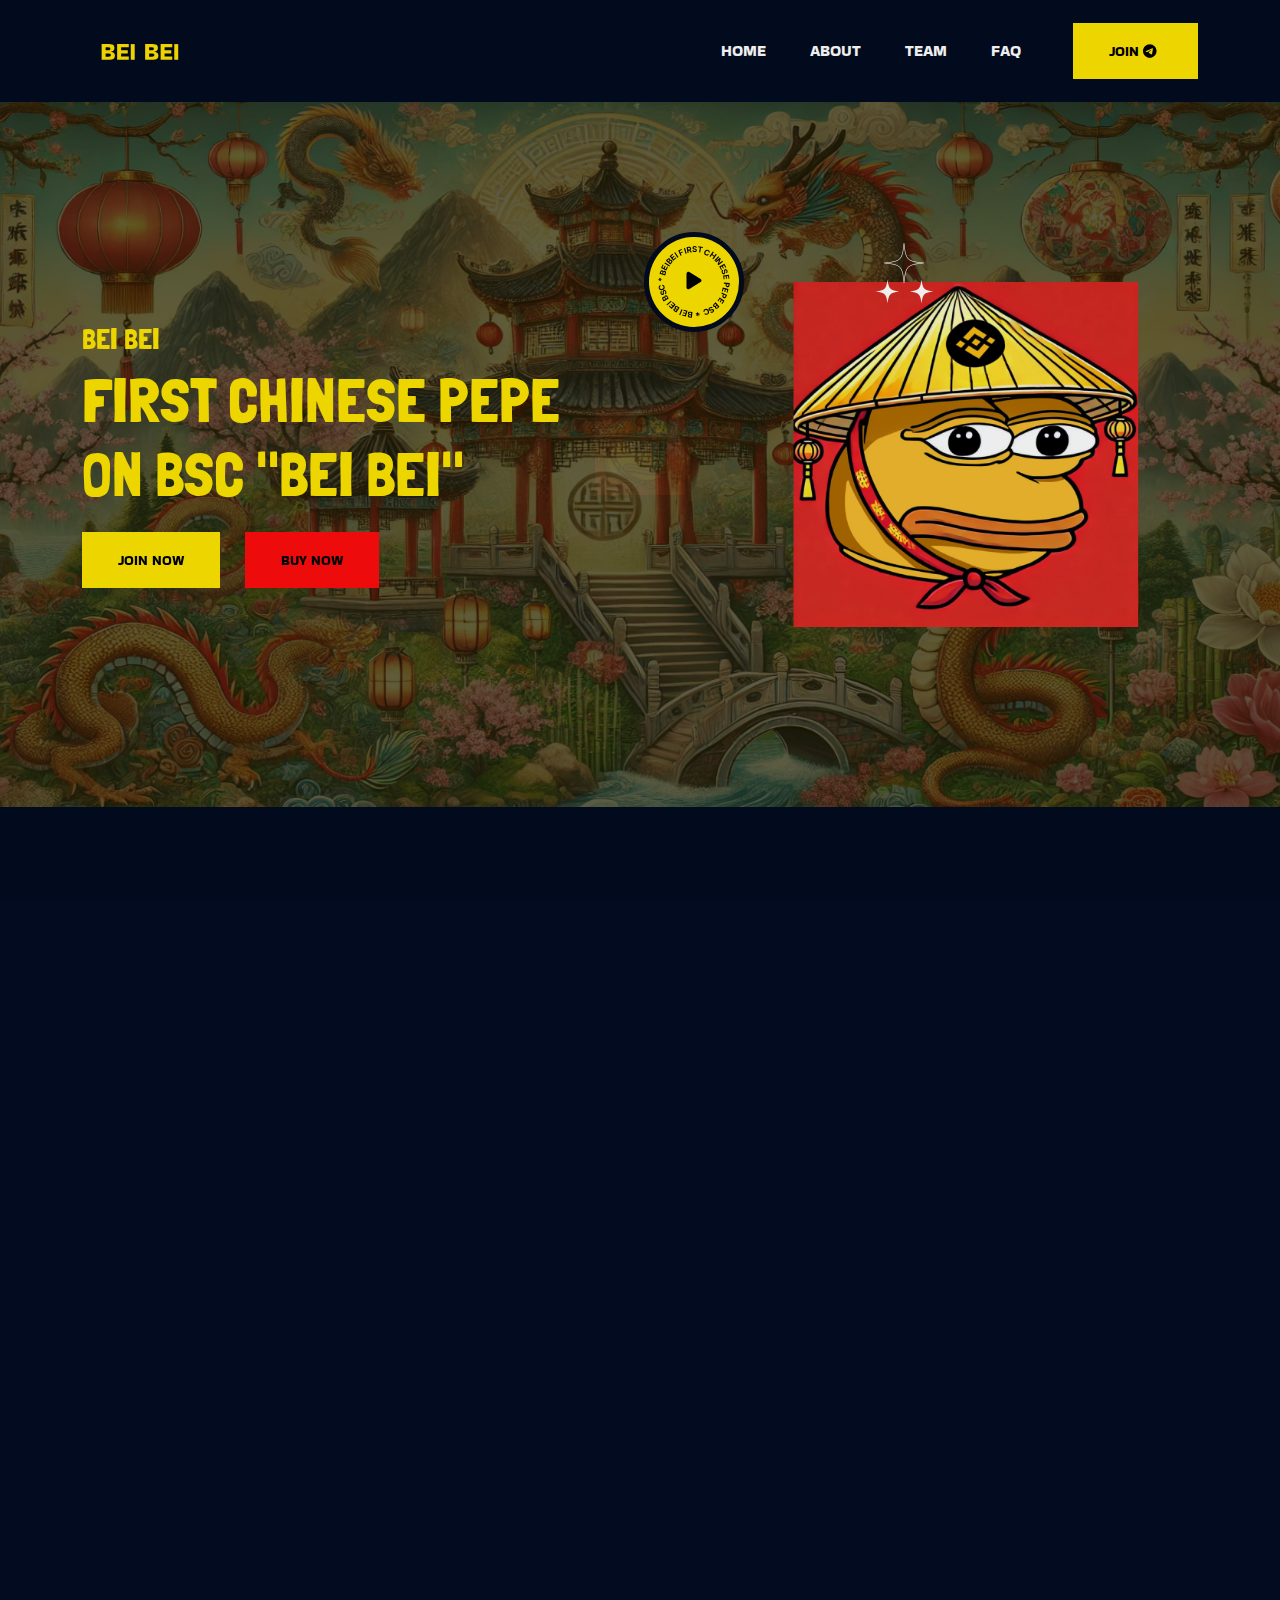
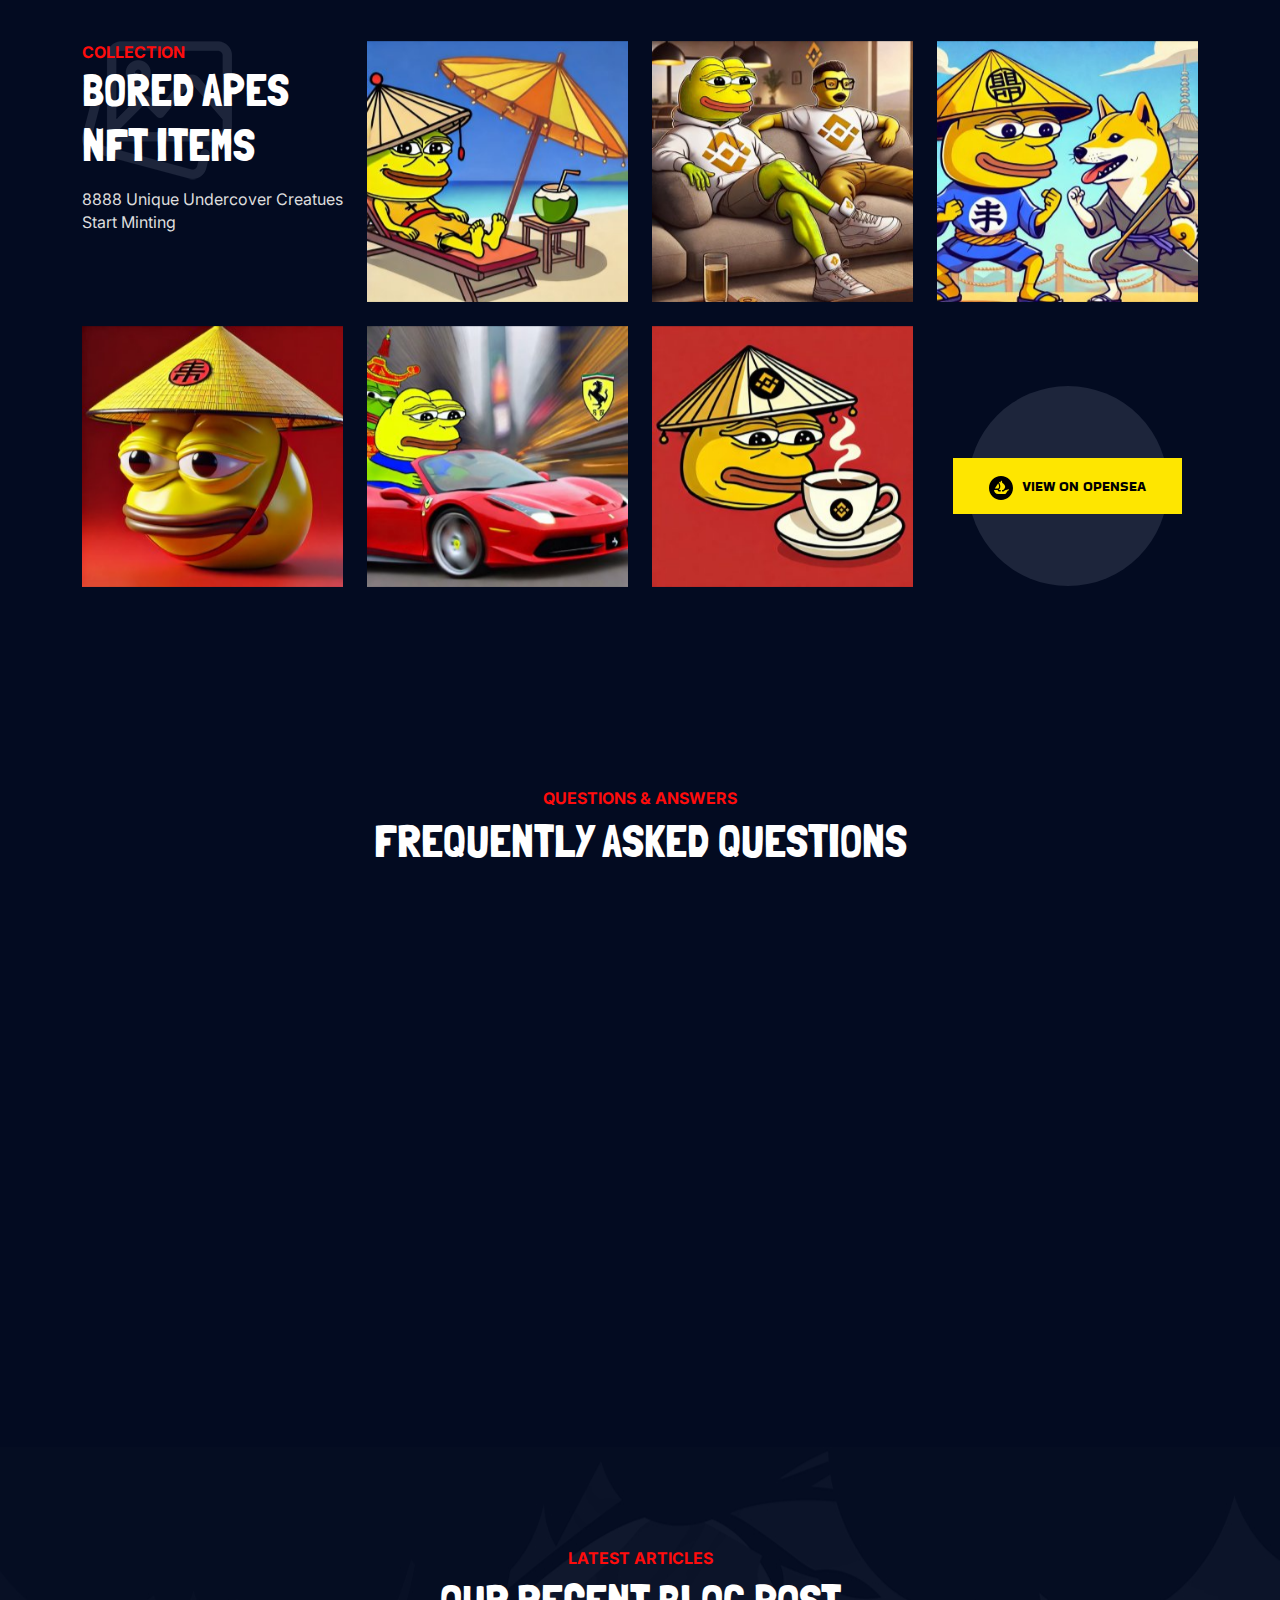
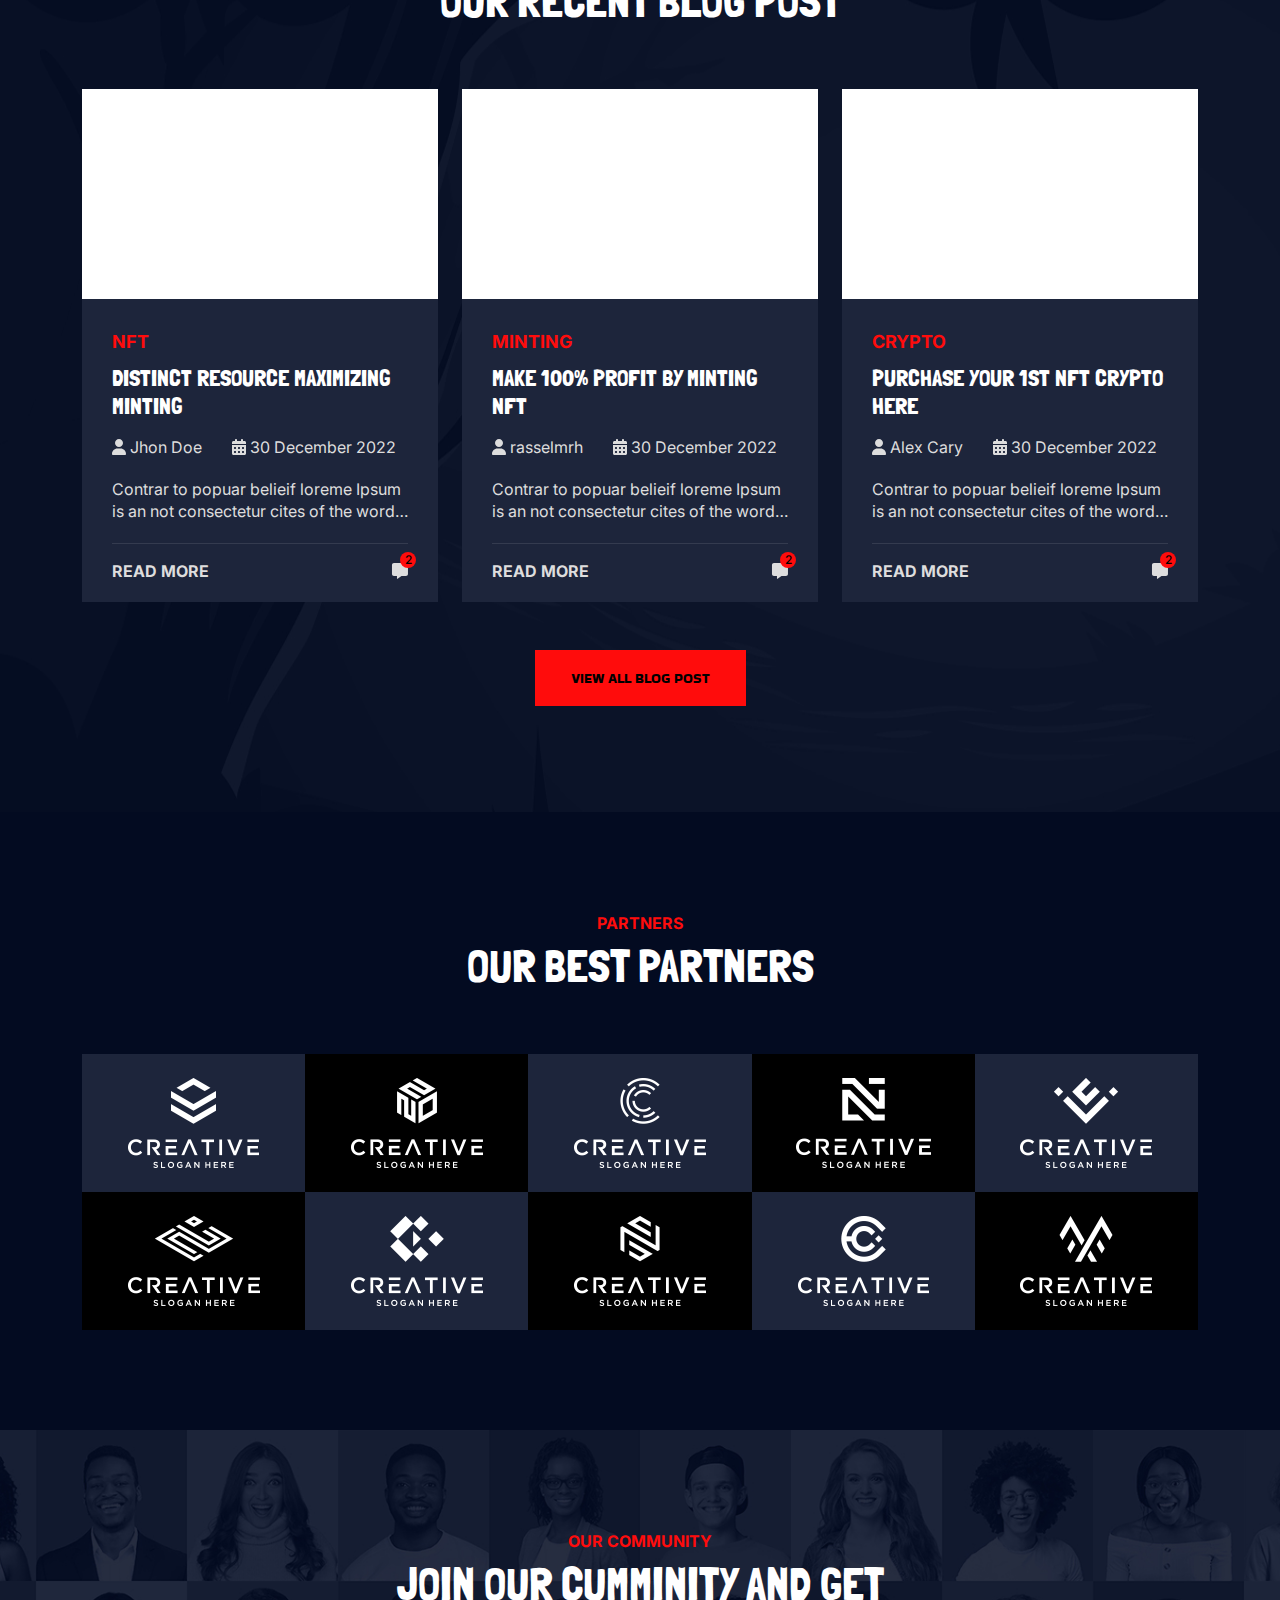
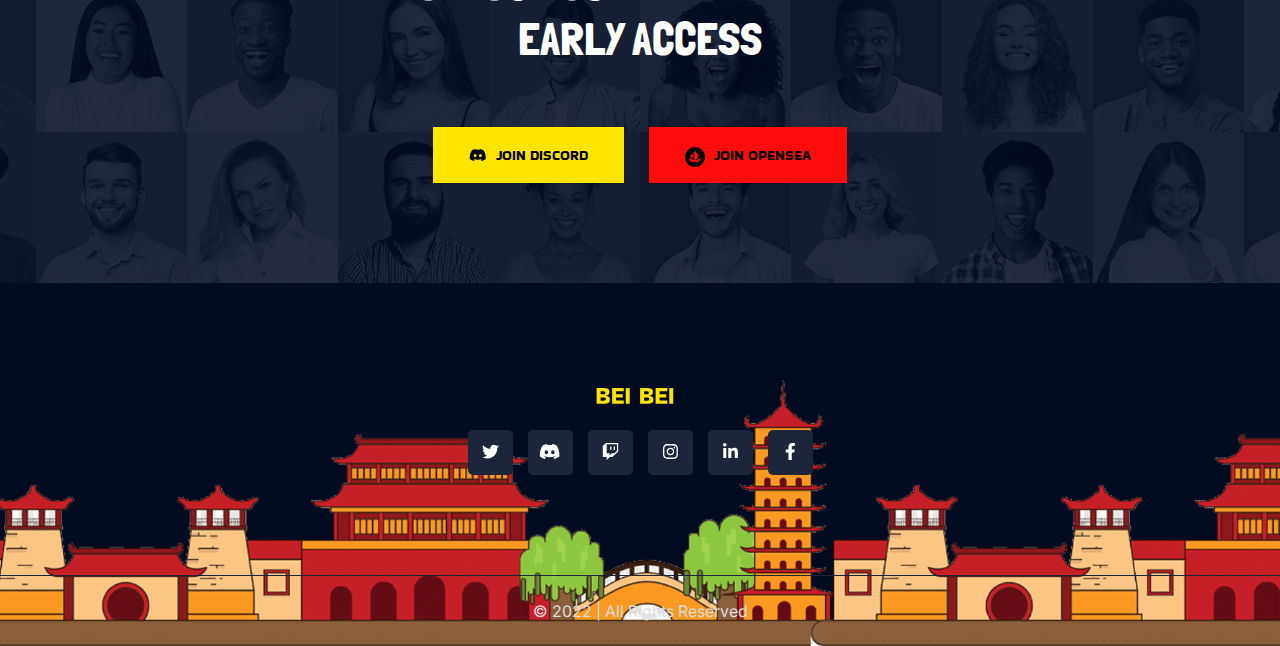
==== index copy.html @ 819189a7 "first commit" ====
<!DOCTYPE html>
<html lang="en">

<head>
    <meta charset="UTF-8">
    <meta http-equiv="X-UA-Compatible" content="IE=edge">
    <meta name="viewport" content="width=device-width, initial-scale=1.0">
    <title>First Chinese Pepe on Binance Smart Chain</title>

    <link rel="shortcut icon" href="assets/images/favicon.png" type="image/x-icon">

    <link rel="stylesheet" href="assets/css/bootstrap.min.css">
    <link rel="stylesheet" href="assets/css/aos.css">
    <link rel="stylesheet" href="assets/css/all.min.css">
    <link rel="stylesheet" href="assets/css/lightcase.css">
    <link rel="stylesheet" href="assets/css/swiper-bundle.min.css">

    <link rel="preconnect" href="https://fonts.googleapis.com">
    <link rel="preconnect" href="https://fonts.gstatic.com" crossorigin>
    <link href="https://fonts.googleapis.com/css2?family=Londrina+Solid:wght@100;300;400;900&display=swap" rel="stylesheet">

    <!-- main css for template -->
    <link rel="stylesheet" href="assets/css/style.css">
</head>

<body>

    <!-- ===============>> Preloader start here <<================= -->
    <div class="preloader">
        <img src="assets/images/logo/preloader.png" alt="Apes land">
    </div>
    <!-- ===============>> Preloader end here <<================= -->



    <!-- ========== Multipage Header Section Starts Here========== -->
    <header class="header-section">
        <div class="header-bottom">
            <div class="container">
                <div class="header-wrapper">
                    <div class="logo">
                        <a href="index.html">
                            <img src="assets/images/logo/logo.png" alt="logo">
                        </a>
                    </div>
                    <div class="menu-area">
                        <ul class="menu">
                            <li>
                                <a href="#home">Home</a>
                            </li>

                            <li>
                                <a href="#about">About</a>
                            </li>
                            <li>
                                <a href="#team">Team</a>
                            </li>
                            <li>
                                <a href="#faq">FAQ</a>
                            </li>
                            
                        </ul>
                        <div class="header-btn">
                            <a href="#" class="default-btn default-btn--secondary">
                                <span>Join <i class="fa-brands fa-telegram"></i></span>
                            </a>
                            
                        </div>

                        <!-- toggle icons -->
                        <div class="header-bar d-lg-none">
                            <span></span>
                            <span></span>
                            <span></span>
                        </div>
                    </div>
                </div>
            </div>
        </div>
    </header>
    <!-- ========== Multipage Header Section Ends Here========== -->

    <!-- ================> Banner section start here <================== -->
    <section id="home" class="banner" style="background-image: url(assets/images/banner/bg.png);">
        <div class="container">
            <div class="banner__wrapper">
                <div class="row g-5 align-items-center">
                    <div class="col-lg-6">
                        <div class="banner__content" data-aos="fade-right" data-aos-duration="2000">
                            <h3> <span class="color--secondary-color">BEI BEI </span></h3>
                            <h1><span class="color--secondary-color"> FIRST CHINESE PEPE ON BSC "BEI BEI"<br> </span></h1>
                           
                            <div class="btn-group">
                                <a href="#" class="default-btn default-btn--secondary">Join Now</a>
                                <a href="#" class="default-btn">Buy Now</a>
                            </div>
                        </div>
                    </div>
                    <div class="col-lg-6">
                        <div class="banner__thumb d-flex justify-content-center" data-aos="fade-left"
                            data-aos-duration="2000">
                            <img src="assets/images/banner/01.png" alt="banner Image">
                            <a class="banner__video" href="https://www.youtube.com/embed/BKkc2v8echI"
                                data-rel="lightcase">
                                <div class="banner__video-inner">
                                    <svg viewBox="0 0 100 100">
                                        <defs>
                                            <path id="circle" d="
                                            M 50, 50
                                            m -37, 0
                                            a 37,37 0 1,1 74,0
                                            a 37,37 0 1,1 -74,0" />
                                        </defs>
                                        <text>
                                            <textPath xlink:href="#circle">
                                                * BeiBei First Chinese Pepe BSC * Bei Bei BSc
                                            </textPath>
                                        </text>
                                    </svg>
                                    <span><i class="fa-solid fa-play"></i></span>
                                </div>
                            </a>
                            <div class="banner-shape">
                                <img src="assets/images/banner/icon/01.png" alt="shape">
                            </div>
                        </div>
                    </div>
                </div>
            </div>
        </div>
    </section>
    <!-- ================> Banner section end here <================== -->





    <!-- ================> Counter section start here <================== 
    <section class="counter counter--uplifted">
        <div class="container">
            <div class="counter__wrapper">
                <div class="row g-1">
                    <div class="col-lg-3 col-sm-6">
                        <div class="counter__item">
                            <div class="counter__item-content">
                                <h2><span class="purecounter" data-purecounter-start="0"
                                        data-purecounter-end="8888">8888</span> </h2>
                                <p>Total items</p>
                            </div>
                        </div>
                    </div>
                    <div class="col-lg-3 col-sm-6">
                        <div class="counter__item">
                            <div class="counter__item-content">
                                <h2><span class="purecounter" data-purecounter-start="0" data-purecounter-end="1460"
                                        data-purecounter-once="false">1460</span></h2>
                                <p>Total Owners</p>
                            </div>
                        </div>
                    </div>
                    <div class="col-lg-3 col-sm-6">
                        <div class="counter__item">
                            <div class="counter__item-content">
                                <h2>0.<span class="purecounter" data-purecounter-start="0.1" data-purecounter-end="84"
                                        data-purecounter-once="false">0.84</span></h2>
                                <p>floor price [Eth]</p>
                            </div>
                        </div>
                    </div>
                    <div class="col-lg-3 col-sm-6">
                        <div class="counter__item">
                            <div class="counter__item-content">
                                <h2><span class="purecounter" data-purecounter-start="0" data-purecounter-end="13"
                                        data-purecounter-once="false">13</span>k</h2>
                                <p>Volume Traded [Eth]</p>
                            </div>
                        </div>
                    </div>
                </div>
            </div>
        </div>
    </section>
     ================> Counter section end here <================== -->





    <!-- ================> About section start here <================== -->
    <section class="about padding-top padding-bottom" id="about">
        <div class="container">
            <div class="about__wrapper">
                <div class="row g-5">
                    <div class="col-lg-6">
                        <div class="about__thumb" data-aos="fade-up" data-aos-duration="1500">
                            <img src="assets/images/about/01.png" alt="About Image">
                        </div>
                    </div>
                    <div class="col-lg-6">
                        <div class="about__content" data-aos="fade-up" data-aos-duration="2000">
                            <p class="subtitle">The Story</p>
                            <h2>About us</h2>
                            <p>Contrary to popular belieif Lorem Ipsum is not simply random text It has roots in
                                in a piece of classical ratin literature from 45 BCS makinig it over 2000 years old
                                Richard McClintock, a lratin professor at Hampden-Sydney College in Virginia ain
                                looked up one of the more obscure Latin words, consectetur citeis of the word in
                                awesome item classical literature.</p>

                            <div class="mint-step">
                                
                                <div class="btn-group">
                                    <a href="#" class="default-btn default-btn--secondary">Mint Now</a>
                                    <a href="#" class="default-btn">Whitelist Now</a>
                                </div>
                            </div>

                        </div>
                    </div>
                </div>
            </div>
        </div>
    </section>
    <!-- ================> About section end here <================== -->





    <!-- ================>Roadmap section start here <================== 
    <section class="roadmap roadmap--style1 padding-top padding-bottom" id="roadmap"
        style="background-image: url(assets/images/roadmap/bg.jpg);">
        <div class="container">
            <div class="section-header text-center">
                <p class="subtitle">Roadmap</p>
                <h2>How it all started</h2>
            </div>
            <div class="roadmap__wrapper">
                <div class="row gy-4 gy-md-0 gx-5">
                    <div class="col-md-6 offset-md-6">
                        <div class=" roadmap__item ms-md-4 aos-init" data-aos="fade-left" data-aos-duration="800">
                            <div class="roadmap__item-inner">
                                <div class="roadmap__item-content">
                                    <div class="roadmap__item-header">
                                        <h4>Launched Initialized</h4>
                                        <p>10%</p>
                                    </div>
                                    <p>Contrar to popular belief Lorem Ipsum is not simpy random text info has roots
                                        info a piece of classical Latin literature
                                        from 4BCS making it over 2000 years old looked upone of the more obscure latin
                                        word consectetur cites of the word in</p>
                                </div>
                            </div>
                            <span class="svg-shape"><svg xmlns="http://www.w3.org/2000/svg"
                                    xmlns:xlink="http://www.w3.org/1999/xlink" width="210px" height="10px">
                                    <path fill-rule="evenodd" fill-opacity="0.102" d=" M5.000,-0.001 L30.000,-0.001 L25.000,9.999 L-0.000,9.999 L5.000,-0.001
                                        Z" />
                                    <path fill-rule="evenodd" fill-opacity="0.302" d=" M35.000,-0.001 L60.000,-0.001 L55.000,9.999 L30.000,9.999 L35.000,-0.001
                                        Z" />
                                    <path fill-rule="evenodd" fill-opacity="0.502" d=" M65.000,-0.001 L90.000,-0.001 L85.000,9.999 L60.000,9.999 L65.000,-0.001
                                        Z" />
                                    <path fill-rule="evenodd" fill-opacity="0.702" d=" M95.000,-0.001 L120.000,-0.001 L115.000,9.999 L90.000,9.999 L95.000,-0.001
                                        Z" />
                                    <path fill-rule="evenodd" fill-opacity="0.8" d=" M125.000,-0.001 L150.000,-0.001 L145.000,9.999 L120.000,9.999
                                        L125.000,-0.001 Z" />
                                    <path fill-rule="evenodd" fill-opacity="0.902" d=" M155.000,-0.001 L180.000,-0.001 L175.000,9.999 L150.000,9.999
                                        L155.000,-0.001 Z" />
                                    <path fill-rule="evenodd" d=" M185.000,-0.001 L210.000,-0.001 L210.000,9.999 L180.000,9.999
                                        L185.000,-0.001 Z" />
                                </svg></span>
                        </div>
                    </div>
                    <div class="col-md-6">
                        <div class=" roadmap__item ms-auto me-md-4 aos-init" data-aos="fade-right"
                            data-aos-duration="800">
                            <div class="roadmap__item-inner">
                                <div class="roadmap__item-content">
                                    <div class="roadmap__item-header">
                                        <h4>Physical Merch</h4>
                                        <p>20%</p>
                                    </div>
                                    <p>Contrar to popular belief Lorem Ipsum is not simpy random text info has roots
                                        info a piece of classical Latin literature
                                        from 4BCS making it over 2000 years old looked upone of the more obscure latin
                                        word consectetur cites of the word in</p>
                                </div>
                            </div>
                            <span class="svg-shape"><svg xmlns="http://www.w3.org/2000/svg"
                                    xmlns:xlink="http://www.w3.org/1999/xlink" width="210px" height="10px">
                                    <path fill-rule="evenodd" fill-opacity="0.102" d=" M5.000,-0.001 L30.000,-0.001 L25.000,9.999 L-0.000,9.999 L5.000,-0.001
                                                                Z" />
                                    <path fill-rule="evenodd" fill-opacity="0.302" d=" M35.000,-0.001 L60.000,-0.001 L55.000,9.999 L30.000,9.999 L35.000,-0.001
                                                                Z" />
                                    <path fill-rule="evenodd" fill-opacity="0.502" d=" M65.000,-0.001 L90.000,-0.001 L85.000,9.999 L60.000,9.999 L65.000,-0.001
                                                                Z" />
                                    <path fill-rule="evenodd" fill-opacity="0.702" d=" M95.000,-0.001 L120.000,-0.001 L115.000,9.999 L90.000,9.999 L95.000,-0.001
                                                                Z" />
                                    <path fill-rule="evenodd" fill-opacity="0.8" d=" M125.000,-0.001 L150.000,-0.001 L145.000,9.999 L120.000,9.999
                                                                L125.000,-0.001 Z" />
                                    <path fill-rule="evenodd" fill-opacity="0.902" d=" M155.000,-0.001 L180.000,-0.001 L175.000,9.999 L150.000,9.999
                                                                L155.000,-0.001 Z" />
                                    <path fill-rule="evenodd" d=" M185.000,-0.001 L210.000,-0.001 L210.000,9.999 L180.000,9.999
                                                                L185.000,-0.001 Z" />
                                </svg></span>
                        </div>
                    </div>
                    <div class="col-md-6 offset-md-6">
                        <div class="roadmap__item ms-md-4  aos-init" data-aos="fade-left" data-aos-duration="800">
                            <div class="roadmap__item-inner">
                                <div class="roadmap__item-content">
                                    <div class="roadmap__item-header">
                                        <h4>The Apes Land</h4>
                                        <p>50%</p>
                                    </div>
                                    <p>Contrar to popular belief Lorem Ipsum is not simpy random text info has roots
                                        info a piece of classical Latin literature
                                        from 4BCS making it over 2000 years old looked upone of the more obscure latin
                                        word consectetur cites of the word in</p>
                                </div>
                            </div>
                            <span class="svg-shape"><svg xmlns="http://www.w3.org/2000/svg"
                                    xmlns:xlink="http://www.w3.org/1999/xlink" width="210px" height="10px">
                                    <path fill-rule="evenodd" fill-opacity="0.102" d=" M5.000,-0.001 L30.000,-0.001 L25.000,9.999 L-0.000,9.999 L5.000,-0.001
                                                                Z" />
                                    <path fill-rule="evenodd" fill-opacity="0.302" d=" M35.000,-0.001 L60.000,-0.001 L55.000,9.999 L30.000,9.999 L35.000,-0.001
                                                                Z" />
                                    <path fill-rule="evenodd" fill-opacity="0.502" d=" M65.000,-0.001 L90.000,-0.001 L85.000,9.999 L60.000,9.999 L65.000,-0.001
                                                                Z" />
                                    <path fill-rule="evenodd" fill-opacity="0.702" d=" M95.000,-0.001 L120.000,-0.001 L115.000,9.999 L90.000,9.999 L95.000,-0.001
                                                                Z" />
                                    <path fill-rule="evenodd" fill-opacity="0.8" d=" M125.000,-0.001 L150.000,-0.001 L145.000,9.999 L120.000,9.999
                                                                L125.000,-0.001 Z" />
                                    <path fill-rule="evenodd" fill-opacity="0.902" d=" M155.000,-0.001 L180.000,-0.001 L175.000,9.999 L150.000,9.999
                                                                L155.000,-0.001 Z" />
                                    <path fill-rule="evenodd" d=" M185.000,-0.001 L210.000,-0.001 L210.000,9.999 L180.000,9.999
                                                                L185.000,-0.001 Z" />
                                </svg></span>
                        </div>
                    </div>
                    <div class="col-md-6">
                        <div class="roadmap__item ms-auto me-md-4  aos-init" data-aos="fade-right"
                            data-aos-duration="800">
                            <div class="roadmap__item-inner">
                                <div class="roadmap__item-content">
                                    <div class="roadmap__item-header">
                                        <h4>Bored Apes Game</h4>
                                        <p>70%</p>
                                    </div>
                                    <p>Contrar to popular belief Lorem Ipsum is not simpy random text info has roots
                                        info a piece of classical Latin literature
                                        from 4BCS making it over 2000 years old looked upone of the more obscure latin
                                        word consectetur cites of the word in</p>
                                </div>
                            </div>
                            <span class="svg-shape"><svg xmlns="http://www.w3.org/2000/svg"
                                    xmlns:xlink="http://www.w3.org/1999/xlink" width="210px" height="10px">
                                    <path fill-rule="evenodd" fill-opacity="0.102" d=" M5.000,-0.001 L30.000,-0.001 L25.000,9.999 L-0.000,9.999 L5.000,-0.001
                                                                Z" />
                                    <path fill-rule="evenodd" fill-opacity="0.302" d=" M35.000,-0.001 L60.000,-0.001 L55.000,9.999 L30.000,9.999 L35.000,-0.001
                                                                Z" />
                                    <path fill-rule="evenodd" fill-opacity="0.502" d=" M65.000,-0.001 L90.000,-0.001 L85.000,9.999 L60.000,9.999 L65.000,-0.001
                                                                Z" />
                                    <path fill-rule="evenodd" fill-opacity="0.702" d=" M95.000,-0.001 L120.000,-0.001 L115.000,9.999 L90.000,9.999 L95.000,-0.001
                                                                Z" />
                                    <path fill-rule="evenodd" fill-opacity="0.8" d=" M125.000,-0.001 L150.000,-0.001 L145.000,9.999 L120.000,9.999
                                                                L125.000,-0.001 Z" />
                                    <path fill-rule="evenodd" fill-opacity="0.902" d=" M155.000,-0.001 L180.000,-0.001 L175.000,9.999 L150.000,9.999
                                                                L155.000,-0.001 Z" />
                                    <path fill-rule="evenodd" d=" M185.000,-0.001 L210.000,-0.001 L210.000,9.999 L180.000,9.999
                                                                L185.000,-0.001 Z" />
                                </svg></span>
                        </div>
                    </div>
                    <div class="col-md-6 offset-md-6">
                        <div class="roadmap__item ms-md-4  aos-init" data-aos="fade-left" data-aos-duration="800">
                            <div class="roadmap__item-inner">
                                <div class="roadmap__item-content">
                                    <div class="roadmap__item-header">
                                        <h4>Launched Metaverse</h4>
                                        <p>80%</p>
                                    </div>
                                    <p>Contrar to popular belief Lorem Ipsum is not simpy random text info has roots
                                        info a piece of classical Latin literature
                                        from 4BCS making it over 2000 years old looked upone of the more obscure latin
                                        word consectetur cites of the word in</p>
                                </div>
                            </div>
                            <span class="svg-shape"><svg xmlns="http://www.w3.org/2000/svg"
                                    xmlns:xlink="http://www.w3.org/1999/xlink" width="210px" height="10px">
                                    <path fill-rule="evenodd" fill-opacity="0.102" d=" M5.000,-0.001 L30.000,-0.001 L25.000,9.999 L-0.000,9.999 L5.000,-0.001
                                                                Z" />
                                    <path fill-rule="evenodd" fill-opacity="0.302" d=" M35.000,-0.001 L60.000,-0.001 L55.000,9.999 L30.000,9.999 L35.000,-0.001
                                                                Z" />
                                    <path fill-rule="evenodd" fill-opacity="0.502" d=" M65.000,-0.001 L90.000,-0.001 L85.000,9.999 L60.000,9.999 L65.000,-0.001
                                                                Z" />
                                    <path fill-rule="evenodd" fill-opacity="0.702" d=" M95.000,-0.001 L120.000,-0.001 L115.000,9.999 L90.000,9.999 L95.000,-0.001
                                                                Z" />
                                    <path fill-rule="evenodd" fill-opacity="0.8" d=" M125.000,-0.001 L150.000,-0.001 L145.000,9.999 L120.000,9.999
                                                                L125.000,-0.001 Z" />
                                    <path fill-rule="evenodd" fill-opacity="0.902" d=" M155.000,-0.001 L180.000,-0.001 L175.000,9.999 L150.000,9.999
                                                                L155.000,-0.001 Z" />
                                    <path fill-rule="evenodd" d=" M185.000,-0.001 L210.000,-0.001 L210.000,9.999 L180.000,9.999
                                                                L185.000,-0.001 Z" />
                                </svg></span>
                        </div>
                    </div>
                    <div class="col-md-6">
                        <div class="roadmap__item ms-auto me-md-4  aos-init" data-aos="fade-right"
                            data-aos-duration="800">
                            <div class="roadmap__item-inner">
                                <div class="roadmap__item-content">
                                    <div class="roadmap__item-header">
                                        <h4>Upcoming Dapps</h4>
                                        <p>100%</p>
                                    </div>
                                    <p>Contrar to popular belief Lorem Ipsum is not simpy random text info has roots
                                        info a piece of classical Latin literature
                                        from 4BCS making it over 2000 years old looked upone of the more obscure latin
                                        word consectetur cites of the word in</p>
                                </div>
                            </div>
                            <span class="svg-shape"><svg xmlns="http://www.w3.org/2000/svg"
                                    xmlns:xlink="http://www.w3.org/1999/xlink" width="210px" height="10px">
                                    <path fill-rule="evenodd" fill-opacity="0.102" d=" M5.000,-0.001 L30.000,-0.001 L25.000,9.999 L-0.000,9.999 L5.000,-0.001
                                                                Z" />
                                    <path fill-rule="evenodd" fill-opacity="0.302" d=" M35.000,-0.001 L60.000,-0.001 L55.000,9.999 L30.000,9.999 L35.000,-0.001
                                                                Z" />
                                    <path fill-rule="evenodd" fill-opacity="0.502" d=" M65.000,-0.001 L90.000,-0.001 L85.000,9.999 L60.000,9.999 L65.000,-0.001
                                                                Z" />
                                    <path fill-rule="evenodd" fill-opacity="0.702" d=" M95.000,-0.001 L120.000,-0.001 L115.000,9.999 L90.000,9.999 L95.000,-0.001
                                                                Z" />
                                    <path fill-rule="evenodd" fill-opacity="0.8" d=" M125.000,-0.001 L150.000,-0.001 L145.000,9.999 L120.000,9.999
                                                                L125.000,-0.001 Z" />
                                    <path fill-rule="evenodd" fill-opacity="0.902" d=" M155.000,-0.001 L180.000,-0.001 L175.000,9.999 L150.000,9.999
                                                                L155.000,-0.001 Z" />
                                    <path fill-rule="evenodd" d=" M185.000,-0.001 L210.000,-0.001 L210.000,9.999 L180.000,9.999
                                                                L185.000,-0.001 Z" />
                                </svg></span>
                        </div>
                    </div>
                </div>
            </div>
        </div>
    </section>
     ================>Roadmap section end here <================== -->





    <!-- ================>collection section start here <================== -->
    <section class="collection padding-top padding-bottom">
        <div class="container">
            <div class="collection__wrapper">
                <div class="row g-4">
                    <div class="col-lg-3">
                        <div class="collection__header">
                            <div class="collection__header-content">
                                <p class="subtitle">Collection</p>
                                <h2>Bored apes NFT items</h2>
                                <p>8888 Unique Undercover Creatues Start Minting</p>
                            </div>
                        </div>
                    </div>
                    <div class="col-lg-9">
                        <div class="swiper collection__slider1">
                            <div class="swiper-wrapper">
                                <div class="swiper-slide">
                                    <div class="collection__item">
                                        <div class="collection__item-thumb"><img src="assets/images/collection/01.jpg"
                                                alt="NFT Image"></div>
                                    </div>
                                </div>
                                <div class="swiper-slide">
                                    <div class="collection__item">
                                        <div class="collection__item-thumb"><img src="assets/images/collection/02.jpg"
                                                alt="NFT Image"></div>
                                    </div>
                                </div>
                                <div class="swiper-slide">
                                    <div class="collection__item">
                                        <div class="collection__item-thumb"><img src="assets/images/collection/03.jpg"
                                                alt="NFT Image"></div>
                                    </div>
                                </div>
                            </div>
                        </div>
                    </div>
                    <div class="col-lg-9">
                        <div class="swiper collection__slider2">
                            <div class="swiper-wrapper">
                                <div class="swiper-slide">
                                    <div class="collection__item">
                                        <div class="collection__item-thumb"><img src="assets/images/collection/04.jpg"
                                                alt="NFT Image">
                                        </div>
                                    </div>
                                </div>
                                <div class="swiper-slide">
                                    <div class="collection__item">
                                        <div class="collection__item-thumb"><img src="assets/images/collection/05.jpg"
                                                alt="NFT Image">
                                        </div>
                                    </div>
                                </div>
                                <div class="swiper-slide">
                                    <div class="collection__item">
                                        <div class="collection__item-thumb"><img src="assets/images/collection/06.jpg"
                                                alt="NFT Image">
                                        </div>
                                    </div>
                                </div>
                            </div>
                        </div>
                    </div>
                    <div class="col-lg-3">
                        <div class="collection__btn">
                            <a href="#" class="default-btn default-btn--secondary"> <span><img
                                        src="assets/images/opensea.svg" alt="opensea icon" width="24" height="24"> View
                                    On Opensea</span> </a>
                        </div>
                    </div>
                </div>
            </div>
        </div>
    </section>
    <!-- ================>collection section end here <================== -->





    <!-- ================>Team section start here <================== 
    <section class="team padding-top padding-bottom" style="background-image: url(assets/images/team/bg.jpg);"
        id="team">
        <div class="container">
            <div class="section-header text-center">
                <p class="subtitle">Team Member</p>
                <h2>Meet the Crew</h2>
            </div>
            <div class="team__wrapper">
                <div class="row g-4">
                    <div class="col-lg-6">
                        <div class="team__item">
                            <div class="team__item-inner">
                                <div class="team__item-thumb">
                                    <img src="assets/images/team/01.jpg" alt="Team Image">
                                </div>
                                <div class="team__item-content">
                                    <div class="team__item-author">
                                        <h4><a href="team-single.html">Harry Abraham</a> </h4>
                                        <p>Founder</p>
                                    </div>
                                    <p>Contrar info popular belief is not simp
                                        has roots info piece arei classica from
                                        looked upone info the more obsc latin
                                        cites of the word in</p>
                                    <ul class="social">
                                        <li><a href="#" class="social__link"><i class="fa-brands fa-twitter"></i></a>
                                        </li>
                                        <li><a href="#" class="social__link"><i class="fa-brands fa-facebook-f"></i></a>
                                        </li>
                                        <li><a href="#" class="social__link"><i
                                                    class="fa-brands fa-linkedin-in"></i></a>
                                        </li>
                                        <li><a href="#" class="social__link"><i class="fa-brands fa-instagram"></i></a>
                                        </li>
                                    </ul>
                                </div>
                            </div>
                            <span class="svg-shape"><svg xmlns="http://www.w3.org/2000/svg"
                                    xmlns:xlink="http://www.w3.org/1999/xlink" width="210px" height="10px">
                                    <path fill-rule="evenodd" fill-opacity="0.102" d=" M5.000,-0.001 L30.000,-0.001 L25.000,9.999 L-0.000,9.999 L5.000,-0.001
                                                                    Z" />
                                    <path fill-rule="evenodd" fill-opacity="0.302" d=" M35.000,-0.001 L60.000,-0.001 L55.000,9.999 L30.000,9.999 L35.000,-0.001
                                                                    Z" />
                                    <path fill-rule="evenodd" fill-opacity="0.502" d=" M65.000,-0.001 L90.000,-0.001 L85.000,9.999 L60.000,9.999 L65.000,-0.001
                                                                    Z" />
                                    <path fill-rule="evenodd" fill-opacity="0.702" d=" M95.000,-0.001 L120.000,-0.001 L115.000,9.999 L90.000,9.999 L95.000,-0.001
                                                                    Z" />
                                    <path fill-rule="evenodd" fill-opacity="0.8" d=" M125.000,-0.001 L150.000,-0.001 L145.000,9.999 L120.000,9.999
                                                                    L125.000,-0.001 Z" />
                                    <path fill-rule="evenodd" fill-opacity="0.902" d=" M155.000,-0.001 L180.000,-0.001 L175.000,9.999 L150.000,9.999
                                                                    L155.000,-0.001 Z" />
                                    <path fill-rule="evenodd" d=" M185.000,-0.001 L210.000,-0.001 L210.000,9.999 L180.000,9.999
                                                                    L185.000,-0.001 Z" />
                                </svg></span>
                        </div>
                    </div>
                    <div class="col-lg-6">
                        <div class="team__item">
                            <div class="team__item-inner">
                                <div class="team__item-thumb">
                                    <img src="assets/images/team/02.jpg" alt="Team Image">
                                </div>
                                <div class="team__item-content">
                                    <div class="team__item-author">
                                        <h4><a href="team-single.html">Anne Haiwk</a> </h4>
                                        <p>Co Founder</p>
                                    </div>
                                    <p>Contrar info popular belief is not simp
                                        has roots info piece arei classica from
                                        looked upone info the more obsc latin
                                        cites of the word in</p>
                                    <ul class="social">
                                        <li><a href="#" class="social__link"><i class="fa-brands fa-twitter"></i></a>
                                        </li>
                                        <li><a href="#" class="social__link"><i class="fa-brands fa-facebook-f"></i></a>
                                        </li>
                                        <li><a href="#" class="social__link"><i
                                                    class="fa-brands fa-linkedin-in"></i></a>
                                        </li>
                                        <li><a href="#" class="social__link"><i class="fa-brands fa-instagram"></i></a>
                                        </li>
                                    </ul>
                                </div>
                            </div>
                            <span class="svg-shape"><svg xmlns="http://www.w3.org/2000/svg"
                                    xmlns:xlink="http://www.w3.org/1999/xlink" width="210px" height="10px">
                                    <path fill-rule="evenodd" fill-opacity="0.102" d=" M5.000,-0.001 L30.000,-0.001 L25.000,9.999 L-0.000,9.999 L5.000,-0.001
                                                                    Z" />
                                    <path fill-rule="evenodd" fill-opacity="0.302" d=" M35.000,-0.001 L60.000,-0.001 L55.000,9.999 L30.000,9.999 L35.000,-0.001
                                                                    Z" />
                                    <path fill-rule="evenodd" fill-opacity="0.502" d=" M65.000,-0.001 L90.000,-0.001 L85.000,9.999 L60.000,9.999 L65.000,-0.001
                                                                    Z" />
                                    <path fill-rule="evenodd" fill-opacity="0.702" d=" M95.000,-0.001 L120.000,-0.001 L115.000,9.999 L90.000,9.999 L95.000,-0.001
                                                                    Z" />
                                    <path fill-rule="evenodd" fill-opacity="0.8" d=" M125.000,-0.001 L150.000,-0.001 L145.000,9.999 L120.000,9.999
                                                                    L125.000,-0.001 Z" />
                                    <path fill-rule="evenodd" fill-opacity="0.902" d=" M155.000,-0.001 L180.000,-0.001 L175.000,9.999 L150.000,9.999
                                                                    L155.000,-0.001 Z" />
                                    <path fill-rule="evenodd" d=" M185.000,-0.001 L210.000,-0.001 L210.000,9.999 L180.000,9.999
                                                                    L185.000,-0.001 Z" />
                                </svg></span>
                        </div>
                    </div>
                    <div class="col-lg-6">
                        <div class="team__item">
                            <div class="team__item-inner">
                                <div class="team__item-thumb">
                                    <img src="assets/images/team/03.jpg" alt="Team Image">
                                </div>
                                <div class="team__item-content">
                                    <div class="team__item-author">
                                        <h4><a href="team-single.html">Jebeca Rio</a> </h4>
                                        <p>Marketer</p>
                                    </div>
                                    <p>Contrar info popular belief is not simp
                                        has roots info piece arei classica from
                                        looked upone info the more obsc latin
                                        cites of the word in</p>
                                    <ul class="social">
                                        <li><a href="#" class="social__link"><i class="fa-brands fa-twitter"></i></a>
                                        </li>
                                        <li><a href="#" class="social__link"><i class="fa-brands fa-facebook-f"></i></a>
                                        </li>
                                        <li><a href="#" class="social__link"><i
                                                    class="fa-brands fa-linkedin-in"></i></a>
                                        </li>
                                        <li><a href="#" class="social__link"><i class="fa-brands fa-instagram"></i></a>
                                        </li>
                                    </ul>
                                </div>
                            </div>
                            <span class="svg-shape"><svg xmlns="http://www.w3.org/2000/svg"
                                    xmlns:xlink="http://www.w3.org/1999/xlink" width="210px" height="10px">
                                    <path fill-rule="evenodd" fill-opacity="0.102" d=" M5.000,-0.001 L30.000,-0.001 L25.000,9.999 L-0.000,9.999 L5.000,-0.001
                                                                    Z" />
                                    <path fill-rule="evenodd" fill-opacity="0.302" d=" M35.000,-0.001 L60.000,-0.001 L55.000,9.999 L30.000,9.999 L35.000,-0.001
                                                                    Z" />
                                    <path fill-rule="evenodd" fill-opacity="0.502" d=" M65.000,-0.001 L90.000,-0.001 L85.000,9.999 L60.000,9.999 L65.000,-0.001
                                                                    Z" />
                                    <path fill-rule="evenodd" fill-opacity="0.702" d=" M95.000,-0.001 L120.000,-0.001 L115.000,9.999 L90.000,9.999 L95.000,-0.001
                                                                    Z" />
                                    <path fill-rule="evenodd" fill-opacity="0.8" d=" M125.000,-0.001 L150.000,-0.001 L145.000,9.999 L120.000,9.999
                                                                    L125.000,-0.001 Z" />
                                    <path fill-rule="evenodd" fill-opacity="0.902" d=" M155.000,-0.001 L180.000,-0.001 L175.000,9.999 L150.000,9.999
                                                                    L155.000,-0.001 Z" />
                                    <path fill-rule="evenodd" d=" M185.000,-0.001 L210.000,-0.001 L210.000,9.999 L180.000,9.999
                                                                    L185.000,-0.001 Z" />
                                </svg></span>
                        </div>
                    </div>
                    <div class="col-lg-6">
                        <div class="team__item">
                            <div class="team__item-inner">
                                <div class="team__item-thumb">
                                    <img src="assets/images/team/04.jpg" alt="Team Image">
                                </div>
                                <div class="team__item-content">
                                    <div class="team__item-author">
                                        <h4><a href="team-single.html">Anderson Leo</a> </h4>
                                        <p>Advisor</p>
                                    </div>
                                    <p>Contrar info popular belief is not simp
                                        has roots info piece arei classica from
                                        looked upone info the more obsc latin
                                        cites of the word in</p>
                                    <ul class="social">
                                        <li><a href="#" class="social__link"><i class="fa-brands fa-twitter"></i></a>
                                        </li>
                                        <li><a href="#" class="social__link"><i class="fa-brands fa-facebook-f"></i></a>
                                        </li>
                                        <li><a href="#" class="social__link"><i
                                                    class="fa-brands fa-linkedin-in"></i></a>
                                        </li>
                                        <li><a href="#" class="social__link"><i class="fa-brands fa-instagram"></i></a>
                                        </li>
                                    </ul>
                                </div>
                            </div>
                            <span class="svg-shape"><svg xmlns="http://www.w3.org/2000/svg"
                                    xmlns:xlink="http://www.w3.org/1999/xlink" width="210px" height="10px">
                                    <path fill-rule="evenodd" fill-opacity="0.102" d=" M5.000,-0.001 L30.000,-0.001 L25.000,9.999 L-0.000,9.999 L5.000,-0.001
                                                                    Z" />
                                    <path fill-rule="evenodd" fill-opacity="0.302" d=" M35.000,-0.001 L60.000,-0.001 L55.000,9.999 L30.000,9.999 L35.000,-0.001
                                                                    Z" />
                                    <path fill-rule="evenodd" fill-opacity="0.502" d=" M65.000,-0.001 L90.000,-0.001 L85.000,9.999 L60.000,9.999 L65.000,-0.001
                                                                    Z" />
                                    <path fill-rule="evenodd" fill-opacity="0.702" d=" M95.000,-0.001 L120.000,-0.001 L115.000,9.999 L90.000,9.999 L95.000,-0.001
                                                                    Z" />
                                    <path fill-rule="evenodd" fill-opacity="0.8" d=" M125.000,-0.001 L150.000,-0.001 L145.000,9.999 L120.000,9.999
                                                                    L125.000,-0.001 Z" />
                                    <path fill-rule="evenodd" fill-opacity="0.902" d=" M155.000,-0.001 L180.000,-0.001 L175.000,9.999 L150.000,9.999
                                                                    L155.000,-0.001 Z" />
                                    <path fill-rule="evenodd" d=" M185.000,-0.001 L210.000,-0.001 L210.000,9.999 L180.000,9.999
                                                                    L185.000,-0.001 Z" />
                                </svg></span>
                        </div>
                    </div>
                </div>
            </div>
        </div>
    </section>
     ================>Team section end here <================== -->





    <!-- ================FAQ section start here <================== -->
    <section id="faq" class="faq padding-top padding-bottom">
        <div class="container">
            <div class="section-header text-center">
                <p class="subtitle">Questions & Answers</p>
                <h2>Frequently Asked Questions</h2>
            </div>
            <div class="faq__wrapper">
                <div class="row g-4">
                    <div class="col-lg-6">
                        <div class="accordion" id="faqAccordion1">
                            <div class="row g-4">
                                <div class="col-12">
                                    <div class="accordion__item" data-aos="fade-up" data-aos-duration="1000">
                                        <div class="accordion__header" id="faq1">
                                            <button class="accordion__button collapsed" type="button"
                                                data-bs-toggle="collapse" data-bs-target="#faqBody1"
                                                aria-expanded="false" aria-controls="faqBody1">
                                                What is NFTPort <span class="plus-icon"></span>
                                            </button>
                                        </div>
                                        <div id="faqBody1" class="accordion-collapse collapse" aria-labelledby="faq1"
                                            data-bs-parent="#faqAccordion1">
                                            <div class="accordion__body">
                                                We want provide our community with the best quality art from real artist
                                                for afordable price
                                                That is why we chose mint price of 0.22 ETH (+ gas fee). If you are
                                                planning to hold your Bulls
                                                you will bee rewarded with FEE Apes Land approximatey 6-8 weeks after
                                                the official launch
                                                02
                                                What will the mint price be?.
                                            </div>
                                        </div>
                                    </div>
                                </div>
                                <div class="col-12">
                                    <div class="accordion__item" data-aos="fade-up" data-aos-duration="1100">
                                        <div class="accordion__header" id="faq2">
                                            <button class="accordion__button" type="button" data-bs-toggle="collapse"
                                                data-bs-target="#faqBody2" aria-expanded="true"
                                                aria-controls="faqBody2">
                                                Whe we should choose NFTPort? <span class="plus-icon"></span>
                                            </button>
                                        </div>
                                        <div id="faqBody2" class="accordion-collapse collapse show"
                                            aria-labelledby="faq2" data-bs-parent="#faqAccordion1">
                                            <div class="accordion__body">
                                                We want provide our community with the best quality art from real artist
                                                for afordable price
                                                That is why we chose mint price of 0.22 ETH (+ gas fee). If you are
                                                planning to hold your Bulls
                                                you will bee rewarded with FEE Apes Land approximatey 6-8 weeks after
                                                the official launch
                                                02
                                                What will the mint price be?.
                                            </div>
                                        </div>
                                    </div>
                                </div>
                                <div class="col-12">
                                    <div class="accordion__item" data-aos="fade-up" data-aos-duration="1200">
                                        <div class="accordion__header" id="faq3">
                                            <button class="accordion__button collapsed" type="button"
                                                data-bs-toggle="collapse" data-bs-target="#faqBody3"
                                                aria-expanded="false" aria-controls="faqBody3">
                                                how secure is this token<span class="plus-icon"></span>
                                            </button>
                                        </div>
                                        <div id="faqBody3" class="accordion-collapse collapse" aria-labelledby="faq3"
                                            data-bs-parent="#faqAccordion1">
                                            <div class="accordion__body">
                                                We want provide our community with the best quality art from real artist
                                                for afordable price
                                                That is why we chose mint price of 0.22 ETH (+ gas fee). If you are
                                                planning to hold your Bulls
                                                you will bee rewarded with FEE Apes Land approximatey 6-8 weeks after
                                                the official launch
                                                03
                                                How does the raffle work?
                                            </div>
                                        </div>
                                    </div>
                                </div>
                            </div>
                        </div>
                    </div>
                    <div class="col-lg-6">
                        <div class="accordion" id="faqAccordion2">
                            <div class="row g-4">
                                <div class="col-12">
                                    <div class="accordion__item" data-aos="fade-up" data-aos-duration="1000">
                                        <div class="accordion__header" id="faq1-two">
                                            <button class="accordion__button collapsed" type="button"
                                                data-bs-toggle="collapse" data-bs-target="#faqBody1-two"
                                                aria-expanded="false" aria-controls="faqBody1-two">

                                                When is the official launch? <span class="plus-icon"></span>
                                            </button>
                                        </div>
                                        <div id="faqBody1-two" class="accordion-collapse collapse"
                                            aria-labelledby="faq1-two" data-bs-parent="#faqAccordion2">
                                            <div class="accordion__body">
                                                We want provide our community with the best quality art from real artist
                                                for afordable price
                                                That is why we chose mint price of 0.22 ETH (+ gas fee). If you are
                                                planning to hold your Bulls
                                                you will bee rewarded with FEE Apes Land approximatey 6-8 weeks after
                                                the official launch
                                                02
                                                What will the mint price be?.
                                            </div>
                                        </div>
                                    </div>
                                </div>
                                <div class="col-12">
                                    <div class="accordion__item" data-aos="fade-up" data-aos-duration="1100">
                                        <div class="accordion__header" id="faq2-two">
                                            <button class="accordion__button collapsed" type="button"
                                                data-bs-toggle="collapse" data-bs-target="#faqBody2-two"
                                                aria-expanded="true" aria-controls="faqBody2-two">

                                                What will the mint price be? <span class="plus-icon"></span>
                                            </button>
                                        </div>
                                        <div id="faqBody2-two" class="accordion-collapse collapse"
                                            aria-labelledby="faq2-two" data-bs-parent="#faqAccordion2">
                                            <div class="accordion__body">
                                                We want provide our community with the best quality art from real artist
                                                for afordable price
                                                That is why we chose mint price of 0.22 ETH (+ gas fee). If you are
                                                planning to hold your Bulls
                                                you will bee rewarded with FEE Apes Land approximatey 6-8 weeks after
                                                the official launch
                                                02
                                                What will the mint price be?.
                                            </div>
                                        </div>
                                    </div>
                                </div>
                                <div class="col-12">
                                    <div class="accordion__item" data-aos="fade-up" data-aos-duration="1200">
                                        <div class="accordion__header" id="faq3-two">
                                            <button class="accordion__button" type="button" data-bs-toggle="collapse"
                                                data-bs-target="#faqBody3-two" aria-expanded="false"
                                                aria-controls="faqBody3-two">

                                                How does the raffle work?<span class="plus-icon"></span>
                                            </button>
                                        </div>
                                        <div id="faqBody3-two" class="accordion-collapse collapse show"
                                            aria-labelledby="faq3-two" data-bs-parent="#faqAccordion2">
                                            <div class="accordion__body">
                                                We want provide our community with the best quality art from real artist
                                                for afordable price
                                                That is why we chose mint price of 0.22 ETH (+ gas fee). If you are
                                                planning to hold your Bulls
                                                you will bee rewarded with FEE Apes Land approximatey 6-8 weeks after
                                                the official launch
                                                03
                                                How does the raffle work?
                                            </div>
                                        </div>
                                    </div>
                                </div>
                            </div>
                        </div>
                    </div>
                </div>
            </div>
        </div>
    </section>
    <!-- ================FAQ section end here <================== -->



    <!-- ================Blog section start here <================== -->
    <section class="blog padding-top padding-bottom" style="background-image: url(assets/images/blog/bg.jpg);">
        <div class="container">
            <div class="section-header text-center">
                <p class="subtitle">Latest Articles</p>
                <h2>Our Recent Blog Post</h2>
            </div>
            <div class="blog__wrapper">
                <div class="row g-4">
                    <div class="col-lg-4 col-md-6">
                        <div class="blog__item">
                            <div class="blog__inner">
                                <div class="blog__thumb">
                                    <img src="assets/images/blog/01.jpg" alt="Blog Images">
                                </div>
                                <div class="blog__content">
                                    <div class="blog__content-top">
                                        <span class="blog__meta-tag">NFT</span>
                                        <h4><a href="blog-single.html">Distinct Resource Maximizing Minting</a></h4>
                                        <ul class="blog__meta d-flex flex-wrap align-items-center">
                                            <li class="blog__meta-author">
                                                <a href="#"><span><i class="fa-solid fa-user"></i></span> Jhon
                                                    Doe</a>
                                            </li>
                                            <li class="blog__meta-date">
                                                <a href="#"><span><i class="fa-solid fa-calendar-days"></i></span>
                                                    30
                                                    December 2022</a>
                                            </li>
                                        </ul>
                                    </div>
                                    <p>Contrar to popuar belieif loreme Ipsum is an not
                                        consectetur cites of the word in...</p>
                                    <div class="blog__content-bottom">
                                        <a href="blog-single.html" class="text-btn">Read More</a>
                                        <a href="#" class="blog__meta-comment">
                                            <i class="fa-solid fa-message"></i>
                                            <span
                                                class="position-absolute top-0 start-100 translate-middle rounded-circle">
                                                2
                                            </span>

                                        </a>
                                    </div>
                                </div>
                            </div>
                        </div>
                    </div>
                    <div class="col-lg-4 col-md-6">
                        <div class="blog__item">
                            <div class="blog__inner">
                                <div class="blog__thumb">
                                    <img src="assets/images/blog/02.jpg" alt="Blog Images">
                                </div>
                                <div class="blog__content">
                                    <div class="blog__content-top">
                                        <span class="blog__meta-tag">MINTING</span>
                                        <h4><a href="blog-single.html">Make 100% profit by minting nft</a></h4>
                                        <ul class="blog__meta d-flex flex-wrap align-items-center">
                                            <li class="blog__meta-author">
                                                <a href="#"><span><i class="fa-solid fa-user"></i></span> rasselmrh
                                                </a>
                                            </li>
                                            <li class="blog__meta-date">
                                                <a href="#"><span><i class="fa-solid fa-calendar-days"></i></span>
                                                    30
                                                    December 2022</a>
                                            </li>
                                        </ul>
                                    </div>
                                    <p>Contrar to popuar belieif loreme Ipsum is an not
                                        consectetur cites of the word in...</p>
                                    <div class="blog__content-bottom">
                                        <a href="blog-single.html" class="text-btn">Read More</a>
                                        <a href="#" class="blog__meta-comment">
                                            <i class="fa-solid fa-message"></i>
                                            <span
                                                class="position-absolute top-0 start-100 translate-middle rounded-circle">
                                                2
                                            </span>

                                        </a>
                                    </div>
                                </div>
                            </div>
                        </div>
                    </div>
                    <div class="col-lg-4 col-md-6">
                        <div class="blog__item">
                            <div class="blog__inner">
                                <div class="blog__thumb">
                                    <img src="assets/images/blog/03.jpg" alt="Blog Images">
                                </div>
                                <div class="blog__content">
                                    <div class="blog__content-top">
                                        <span class="blog__meta-tag">Crypto</span>
                                        <h4><a href="blog-single.html">Purchase your 1st Nft Crypto here</a></h4>
                                        <ul class="blog__meta d-flex flex-wrap align-items-center">
                                            <li class="blog__meta-author">
                                                <a href="#"><span><i class="fa-solid fa-user"></i></span> Alex
                                                    Cary</a>
                                            </li>
                                            <li class="blog__meta-date">
                                                <a href="#"><span><i class="fa-solid fa-calendar-days"></i></span>
                                                    30
                                                    December 2022</a>
                                            </li>
                                        </ul>
                                    </div>
                                    <p>Contrar to popuar belieif loreme Ipsum is an not
                                        consectetur cites of the word in...</p>
                                    <div class="blog__content-bottom">
                                        <a href="blog-single.html" class="text-btn">Read More</a>
                                        <a href="#" class="blog__meta-comment">
                                            <i class="fa-solid fa-message"></i>
                                            <span
                                                class="position-absolute top-0 start-100 translate-middle rounded-circle">
                                                2
                                            </span>

                                        </a>
                                    </div>
                                </div>
                            </div>
                        </div>
                    </div>

                </div>
                <div class="mt-5 text-center">
                    <a href="blog.html" class="default-btn"><span>View all blog post</span></a>
                </div>
            </div>
        </div>
    </section>
    <!-- ================Blog section end here <================== -->





    <!-- ================Partner section start here <================== -->
    <section class="partner padding-top padding-bottom">
        <div class="container">
            <div class="section-header text-center">
                <p class="subtitle">Partners</p>
                <h2>Our Best Partners</h2>
            </div>
            <div class="partner__wrapper">
                <div class="row g-0 row-cols-2 row-cols-md-3 row-cols-xl-5 ">
                    <div class="col">
                        <div class="partner__item">
                            <img src="assets/images/partner/01.png" alt="Partner Image">
                        </div>
                    </div>
                    <div class="col">
                        <div class="partner__item">
                            <img src="assets/images/partner/02.png" alt="Partner Image">
                        </div>
                    </div>
                    <div class="col">
                        <div class="partner__item">
                            <img src="assets/images/partner/03.png" alt="Partner Image">
                        </div>
                    </div>
                    <div class="col">
                        <div class="partner__item">
                            <img src="assets/images/partner/04.png" alt="Partner Image">
                        </div>
                    </div>
                    <div class="col">
                        <div class="partner__item">
                            <img src="assets/images/partner/05.png" alt="Partner Image">
                        </div>
                    </div>
                    <div class="col">
                        <div class="partner__item">
                            <img src="assets/images/partner/06.png" alt="Partner Image">
                        </div>
                    </div>
                    <div class="col">
                        <div class="partner__item">
                            <img src="assets/images/partner/07.png" alt="Partner Image">
                        </div>
                    </div>
                    <div class="col">
                        <div class="partner__item">
                            <img src="assets/images/partner/08.png" alt="Partner Image">
                        </div>
                    </div>
                    <div class="col">
                        <div class="partner__item">
                            <img src="assets/images/partner/09.png" alt="Partner Image">
                        </div>
                    </div>
                    <div class="col">
                        <div class="partner__item">
                            <img src="assets/images/partner/10.png" alt="Partner Image">
                        </div>
                    </div>
                </div>
            </div>
        </div>
    </section>
    <!-- ================Partner section end here <================== -->






    <!-- ================>Community section start here <================== -->
    <section class="community padding-top padding-bottom" style="background-image:url(assets/images/community/bg.jpg)">
        <div class="container">
            <div class="comminity__wrapper">
                <div class="section-header text-center">
                    <p class="subtitle">Our Community</p>
                    <h2>Join Our Cumminity and get early access</h2>
                </div>
                <div class="btn-group justify-content-center">
                    <a href="#" class="default-btn default-btn--secondary"><span><i class="fab fa-discord"></i> Join
                            Discord</span></a>
                    <a href="#" class="default-btn"> <span><img src="assets/images/opensea.svg" alt="opensea icon"
                                width="20" height="20"> Join Opensea</span> </a>
                </div>
            </div>
        </div>
    </section>
    <!-- ================>Community section end here <================== -->








    <!-- ================> Footer section start here <================== -->
    <footer class="footer" style="background-image: url(assets/images/footer/bg.png);">
        <div class="footer__wrapper padding-top padding-bottom">
            <div class="container">
                <div class="footer__content text-center">
                    <a class="mb-4 d-inline-block" href="index.html"><img src="assets/images/logo/logo.png"
                            alt="Logo"></a>
                    <ul class="social justify-content-center">
                        <li class="social__item">
                            <a href="#" class="social__link"><i class="fab fa-twitter"></i></a>
                        </li>
                        <li class="social__item">
                            <a href="#" class="social__link"><i class="fab fa-discord"></i></a>
                        </li>
                        <li class="social__item">
                            <a href="#" class="social__link"><i class="fab fa-twitch"></i></a>
                        </li>
                        <li class="social__item">
                            <a href="#" class="social__link"><i class="fab fa-instagram"></i></a>
                        </li>
                        <li class="social__item">
                            <a href="#" class="social__link"><i class="fab fa-linkedin-in"></i></a>
                        </li>
                        <li class="social__item">
                            <a href="#" class="social__link"><i class="fab fa-facebook-f"></i></a>
                        </li>
                    </ul>
                </div>
            </div>
        </div>
        <div class="footer__copyright">
            <div class="container">
                <div class="text-center py-4">
                    <p class=" mb-0">© 2022 | All Rights Reserved </p>
                </div>
            </div>
        </div>
    </footer>
    <!-- ================> Footer section end here <================== -->


    <!-- vendor plugins -->
    <script src="assets/js/jquery-3.6.0.min.js"></script>
    <script src="assets/js/bootstrap.bundle.min.js"></script>
    <script src="assets/js/all.min.js"></script>
    <script src="assets/js/swiper-bundle.min.js"></script>
    <script src="assets/js/aos.js"></script>
    <script src="assets/js/countdown.min.js"></script>
    <script src="assets/js/lightcase.js"></script>
    <script src="assets/js/purecounter_vanilla.js"></script>
    <script src="assets/js/custom.js"></script>
</body>

</html>
---- assets/css/lightcase.css ----
/**
 * Lightcase - jQuery Plugin
 * The smart and flexible Lightbox Plugin.
 *
 * @author		Cornel Boppart <cornel@bopp-art.com>
 * @copyright	Author
 *
 * @version		2.5.0 (11/03/2018)
 */
/**
 * Lightcase settings
 *
 * Note: Override default settings for your project without touching this source code by simply
 * defining those variables within a SASS map called '$lightcase-custom'.
 *
 * // Example usage
 * $lightcase-custom: (
 *   'breakpoint': 768px
 * );
 */
@font-face {
  font-family: 'lightcase';
  src: url("../fonts/lightcase.eot?55356177");
  src: url("../fonts/lightcase.eot?55356177#iefix") format("embedded-opentype"), url("../fonts/lightcase.woff?55356177") format("woff"), url("../fonts/lightcase.ttf?55356177") format("truetype"), url("../fonts/lightcase.svg?55356177#lightcase") format("svg");
  font-weight: normal;
  font-style: normal;
}
/* line 12, ../scss/components/fonts/_font-lightcase.scss */
[class*='lightcase-icon-']:before {
  font-family: 'lightcase', sans-serif;
  font-style: normal;
  font-weight: normal;
  speak: none;
  display: inline-block;
  text-decoration: inherit;
  width: 1em;
  text-align: center;
  /* For safety - reset parent styles, that can break glyph codes*/
  font-variant: normal;
  text-transform: none;
  /* fix buttons height, for twitter bootstrap */
  line-height: 1em;
  /* Uncomment for 3D effect */
  /* text-shadow: 1px 1px 1px rgba(127, 127, 127, 0.3); */
}

/* Codes */
/* line 35, ../scss/components/fonts/_font-lightcase.scss */
.lightcase-icon-play:before {
  content: '\e800';
}

/* line 36, ../scss/components/fonts/_font-lightcase.scss */
.lightcase-icon-pause:before {
  content: '\e801';
}

/* line 37, ../scss/components/fonts/_font-lightcase.scss */
.lightcase-icon-close:before {
  content: '\e802';
}

/* line 38, ../scss/components/fonts/_font-lightcase.scss */
.lightcase-icon-prev:before {
  content: '\e803';
}

/* line 39, ../scss/components/fonts/_font-lightcase.scss */
.lightcase-icon-next:before {
  content: '\e804';
}

/* line 40, ../scss/components/fonts/_font-lightcase.scss */
.lightcase-icon-spin:before {
  content: '\e805';
}

/**
 * Mixin providing icon defaults to be used on top of font-lightcase.
 *
 * Example usage:
 * @include icon(#e9e9e9)
 */
/**
 * Mixin providing icon defaults including a hover status to be used
 * on top of font-lightcase.
 *
 * Example usage:
 * @include icon-hover(#e9e9e9, #fff)
 */
/**
 * Provides natural content overflow behavior and scrolling support
 * even so for touch devices.
 *
 * Example usage:
 * @include overflow()
 */
/**
 * Neutralizes/resets dimensions including width, height, position as well as margins,
 * paddings and styles. Used to enforce a neutral and unstyled look and behavoir!
 *
 * Example usage:
 * @include clear(true)
 *
 * @param boolean $important
 */
@-webkit-keyframes lightcase-spin {
  0% {
    -webkit-transform: rotate(0deg);
    -moz-transform: rotate(0deg);
    -o-transform: rotate(0deg);
    transform: rotate(0deg);
  }
  100% {
    -webkit-transform: rotate(359deg);
    -moz-transform: rotate(359deg);
    -o-transform: rotate(359deg);
    transform: rotate(359deg);
  }
}
@-moz-keyframes lightcase-spin {
  0% {
    -webkit-transform: rotate(0deg);
    -moz-transform: rotate(0deg);
    -o-transform: rotate(0deg);
    transform: rotate(0deg);
  }
  100% {
    -webkit-transform: rotate(359deg);
    -moz-transform: rotate(359deg);
    -o-transform: rotate(359deg);
    transform: rotate(359deg);
  }
}
@-o-keyframes lightcase-spin {
  0% {
    -webkit-transform: rotate(0deg);
    -moz-transform: rotate(0deg);
    -o-transform: rotate(0deg);
    transform: rotate(0deg);
  }
  100% {
    -webkit-transform: rotate(359deg);
    -moz-transform: rotate(359deg);
    -o-transform: rotate(359deg);
    transform: rotate(359deg);
  }
}
@-ms-keyframes lightcase-spin {
  0% {
    -webkit-transform: rotate(0deg);
    -moz-transform: rotate(0deg);
    -o-transform: rotate(0deg);
    transform: rotate(0deg);
  }
  100% {
    -webkit-transform: rotate(359deg);
    -moz-transform: rotate(359deg);
    -o-transform: rotate(359deg);
    transform: rotate(359deg);
  }
}
@keyframes lightcase-spin {
  0% {
    -webkit-transform: rotate(0deg);
    -moz-transform: rotate(0deg);
    -o-transform: rotate(0deg);
    transform: rotate(0deg);
  }
  100% {
    -webkit-transform: rotate(359deg);
    -moz-transform: rotate(359deg);
    -o-transform: rotate(359deg);
    transform: rotate(359deg);
  }
}
/* line 1, ../scss/components/modules/_case.scss */
#lightcase-case {
  display: none;
  position: fixed;
  z-index: 2002;
  top: 50%;
  left: 50%;
  font-family: arial, sans-serif;
  font-size: 13px;
  line-height: 1.5;
  text-align: left;
  text-shadow: 0 0 10px rgba(0, 0, 0, 0.5);
}
@media screen and (max-width: 640px) {
  /* line 16, ../scss/components/modules/_case.scss */
  html[data-lc-type=inline] #lightcase-case, html[data-lc-type=ajax] #lightcase-case {
    position: fixed !important;
    top: 0 !important;
    left: 0 !important;
    right: 0 !important;
    bottom: 0 !important;
    margin: 0 !important;
    padding: 55px 0 70px 0;
    width: 100% !important;
    height: 100% !important;
    overflow: auto !important;
  }
}

@media screen and (min-width: 641px) {
  /* line 4, ../scss/components/modules/_content.scss */
  html:not([data-lc-type=error]) #lightcase-content {
    position: relative;
    z-index: 1;
    text-shadow: none;
    background-color: #fff;
    -webkit-box-shadow: 0 0 30px rgba(0, 0, 0, 0.5);
    -moz-box-shadow: 0 0 30px rgba(0, 0, 0, 0.5);
    -o-box-shadow: 0 0 30px rgba(0, 0, 0, 0.5);
    box-shadow: 0 0 30px rgba(0, 0, 0, 0.5);
    -webkit-backface-visibility: hidden;
  }
}
@media screen and (min-width: 641px) {
  /* line 23, ../scss/components/modules/_content.scss */
  html[data-lc-type=image] #lightcase-content, html[data-lc-type=video] #lightcase-content {
    background-color: #333;
  }
}
/* line 31, ../scss/components/modules/_content.scss */
html[data-lc-type=inline] #lightcase-content, html[data-lc-type=ajax] #lightcase-content, html[data-lc-type=error] #lightcase-content {
  -webkit-box-shadow: none;
  -moz-box-shadow: none;
  -o-box-shadow: none;
  box-shadow: none;
}
@media screen and (max-width: 640px) {
  /* line 31, ../scss/components/modules/_content.scss */
  html[data-lc-type=inline] #lightcase-content, html[data-lc-type=ajax] #lightcase-content, html[data-lc-type=error] #lightcase-content {
    position: relative !important;
    top: auto !important;
    left: auto !important;
    width: auto !important;
    height: auto !important;
    margin: 0 !important;
    padding: 0 !important;
    border: none !important;
    background: none !important;
  }
}
/* line 43, ../scss/components/modules/_content.scss */
html[data-lc-type=inline] #lightcase-content .lightcase-contentInner, html[data-lc-type=ajax] #lightcase-content .lightcase-contentInner, html[data-lc-type=error] #lightcase-content .lightcase-contentInner {
  -webkit-box-sizing: border-box;
  -moz-box-sizing: border-box;
  -o-box-sizing: border-box;
  box-sizing: border-box;
}
@media screen and (max-width: 640px) {
  /* line 43, ../scss/components/modules/_content.scss */
  html[data-lc-type=inline] #lightcase-content .lightcase-contentInner, html[data-lc-type=ajax] #lightcase-content .lightcase-contentInner, html[data-lc-type=error] #lightcase-content .lightcase-contentInner {
    padding: 15px;
  }
  /* line 52, ../scss/components/modules/_content.scss */
  html[data-lc-type=inline] #lightcase-content .lightcase-contentInner, html[data-lc-type=inline] #lightcase-content .lightcase-contentInner > *, html[data-lc-type=ajax] #lightcase-content .lightcase-contentInner, html[data-lc-type=ajax] #lightcase-content .lightcase-contentInner > *, html[data-lc-type=error] #lightcase-content .lightcase-contentInner, html[data-lc-type=error] #lightcase-content .lightcase-contentInner > * {
    width: 100% !important;
    max-width: none !important;
  }
  /* line 59, ../scss/components/modules/_content.scss */
  html[data-lc-type=inline] #lightcase-content .lightcase-contentInner > *:not(iframe), html[data-lc-type=ajax] #lightcase-content .lightcase-contentInner > *:not(iframe), html[data-lc-type=error] #lightcase-content .lightcase-contentInner > *:not(iframe) {
    height: auto !important;
    max-height: none !important;
  }
}
@media screen and (max-width: 640px) {
  /* line 70, ../scss/components/modules/_content.scss */
  html.lightcase-isMobileDevice[data-lc-type=iframe] #lightcase-content .lightcase-contentInner iframe {
    overflow: auto;
    -webkit-overflow-scrolling: touch;
  }
}
@media screen and (max-width: 640px) and (min-width: 641px) {
  /* line 74, ../scss/components/modules/_content.scss */
  html[data-lc-type=image] #lightcase-content .lightcase-contentInner, html[data-lc-type=video] #lightcase-content .lightcase-contentInner {
    line-height: 0.75;
  }
}

/* line 82, ../scss/components/modules/_content.scss */
html[data-lc-type=image] #lightcase-content .lightcase-contentInner {
  position: relative;
  overflow: hidden !important;
}
@media screen and (max-width: 640px) {
  /* line 91, ../scss/components/modules/_content.scss */
  html[data-lc-type=inline] #lightcase-content .lightcase-contentInner .lightcase-inlineWrap, html[data-lc-type=ajax] #lightcase-content .lightcase-contentInner .lightcase-inlineWrap, html[data-lc-type=error] #lightcase-content .lightcase-contentInner .lightcase-inlineWrap {
    position: relative !important;
    top: auto !important;
    left: auto !important;
    width: auto !important;
    height: auto !important;
    margin: 0 !important;
    padding: 0 !important;
    border: none !important;
    background: none !important;
  }
}
@media screen and (min-width: 641px) {
  /* line 100, ../scss/components/modules/_content.scss */
  html:not([data-lc-type=error]) #lightcase-content .lightcase-contentInner .lightcase-inlineWrap {
    padding: 30px;
    overflow: auto;
    -webkit-box-sizing: border-box;
    -moz-box-sizing: border-box;
    -o-box-sizing: border-box;
    box-sizing: border-box;
  }
}
@media screen and (max-width: 640px) {
  /* line 117, ../scss/components/modules/_content.scss */
  #lightcase-content h1, #lightcase-content h2, #lightcase-content h3, #lightcase-content h4, #lightcase-content h5, #lightcase-content h6, #lightcase-content p {
    color: #aaa;
  }
}
@media screen and (min-width: 641px) {
  /* line 117, ../scss/components/modules/_content.scss */
  #lightcase-content h1, #lightcase-content h2, #lightcase-content h3, #lightcase-content h4, #lightcase-content h5, #lightcase-content h6, #lightcase-content p {
    color: #333;
  }
}

/* line 3, ../scss/components/modules/_error.scss */
#lightcase-case p.lightcase-error {
  margin: 0;
  font-size: 17px;
  text-align: center;
  white-space: nowrap;
  overflow: hidden;
  text-overflow: ellipsis;
  color: #aaa;
}
@media screen and (max-width: 640px) {
  /* line 3, ../scss/components/modules/_error.scss */
  #lightcase-case p.lightcase-error {
    padding: 30px 0;
  }
}
@media screen and (min-width: 641px) {
  /* line 3, ../scss/components/modules/_error.scss */
  #lightcase-case p.lightcase-error {
    padding: 0;
  }
}

/* line 4, ../scss/components/modules/_global.scss */
.lightcase-open body {
  overflow: hidden;
}
/* line 8, ../scss/components/modules/_global.scss */
.lightcase-isMobileDevice .lightcase-open body {
  max-width: 100%;
  max-height: 100%;
}

/* line 1, ../scss/components/modules/_info.scss */
#lightcase-info {
  position: absolute;
  padding-top: 15px;
}
/* line 9, ../scss/components/modules/_info.scss */
#lightcase-info #lightcase-title,
#lightcase-info #lightcase-caption {
  margin: 0;
  padding: 0;
  line-height: 1.5;
  font-weight: normal;
  text-overflow: ellipsis;
}
/* line 19, ../scss/components/modules/_info.scss */
#lightcase-info #lightcase-title {
  font-size: 17px;
  color: #aaa;
}
@media screen and (max-width: 640px) {
  /* line 19, ../scss/components/modules/_info.scss */
  #lightcase-info #lightcase-title {
    position: fixed;
    top: 10px;
    left: 0;
    max-width: 87.5%;
    padding: 5px 15px;
    background: #333;
  }
}
/* line 33, ../scss/components/modules/_info.scss */
#lightcase-info #lightcase-caption {
  clear: both;
  font-size: 13px;
  color: #aaa;
}
/* line 39, ../scss/components/modules/_info.scss */
#lightcase-info #lightcase-sequenceInfo {
  font-size: 11px;
  color: #aaa;
}
@media screen and (max-width: 640px) {
  /* line 45, ../scss/components/modules/_info.scss */
  .lightcase-fullScreenMode #lightcase-info {
    padding-left: 15px;
    padding-right: 15px;
  }
  /* line 51, ../scss/components/modules/_info.scss */
  html:not([data-lc-type=image]):not([data-lc-type=video]):not([data-lc-type=flash]):not([data-lc-type=error]) #lightcase-info {
    position: static;
  }
}

/* line 1, ../scss/components/modules/_loading.scss */
#lightcase-loading {
  position: fixed;
  z-index: 9999;
  width: 1.123em;
  height: auto;
  font-size: 38px;
  line-height: 1;
  text-align: center;
  text-shadow: none;
  position: fixed;
  z-index: 2001;
  top: 50%;
  left: 50%;
  margin-top: -0.5em;
  margin-left: -0.5em;
  opacity: 1;
  font-size: 32px;
  text-shadow: 0 0 15px #fff;
  -moz-transform-origin: 50% 53%;
  -webkit-animation: lightcase-spin 0.5s infinite linear;
  -moz-animation: lightcase-spin 0.5s infinite linear;
  -o-animation: lightcase-spin 0.5s infinite linear;
  animation: lightcase-spin 0.5s infinite linear;
}
/* line 20, ../scss/components/mixins/_presets.scss */
#lightcase-loading, #lightcase-loading:focus {
  text-decoration: none;
  color: #fff;
  -webkit-tap-highlight-color: transparent;
  -webkit-transition: color, opacity, ease-in-out 0.25s;
  -moz-transition: color, opacity, ease-in-out 0.25s;
  -o-transition: color, opacity, ease-in-out 0.25s;
  transition: color, opacity, ease-in-out 0.25s;
}
/* line 32, ../scss/components/mixins/_presets.scss */
#lightcase-loading > span {
  display: inline-block;
  text-indent: -9999px;
}

/* line 2, ../scss/components/modules/_navigation.scss */
a[class*='lightcase-icon-'] {
  position: fixed;
  z-index: 9999;
  width: 1.123em;
  height: auto;
  font-size: 38px;
  line-height: 1;
  text-align: center;
  text-shadow: none;
  outline: none;
  cursor: pointer;
}
/* line 20, ../scss/components/mixins/_presets.scss */
a[class*='lightcase-icon-'], a[class*='lightcase-icon-']:focus {
  text-decoration: none;
  color: rgba(255, 255, 255, 0.6);
  -webkit-tap-highlight-color: transparent;
  -webkit-transition: color, opacity, ease-in-out 0.25s;
  -moz-transition: color, opacity, ease-in-out 0.25s;
  -o-transition: color, opacity, ease-in-out 0.25s;
  transition: color, opacity, ease-in-out 0.25s;
}
/* line 32, ../scss/components/mixins/_presets.scss */
a[class*='lightcase-icon-'] > span {
  display: inline-block;
  text-indent: -9999px;
}
/* line 49, ../scss/components/mixins/_presets.scss */
a[class*='lightcase-icon-']:hover {
  color: white;
  text-shadow: 0 0 15px white;
}
/* line 10, ../scss/components/modules/_navigation.scss */
.lightcase-isMobileDevice a[class*='lightcase-icon-']:hover {
  color: #aaa;
  text-shadow: none;
}
/* line 17, ../scss/components/modules/_navigation.scss */
a[class*='lightcase-icon-'].lightcase-icon-close {
  position: fixed;
  top: 15px;
  right: 15px;
  bottom: auto;
  margin: 0;
  opacity: 0;
  outline: none;
}
/* line 28, ../scss/components/modules/_navigation.scss */
a[class*='lightcase-icon-'].lightcase-icon-prev {
  left: 15px;
}
/* line 33, ../scss/components/modules/_navigation.scss */
a[class*='lightcase-icon-'].lightcase-icon-next {
  right: 15px;
}
/* line 38, ../scss/components/modules/_navigation.scss */
a[class*='lightcase-icon-'].lightcase-icon-pause, a[class*='lightcase-icon-'].lightcase-icon-play {
  left: 50%;
  margin-left: -0.5em;
}
@media screen and (min-width: 641px) {
  /* line 38, ../scss/components/modules/_navigation.scss */
  a[class*='lightcase-icon-'].lightcase-icon-pause, a[class*='lightcase-icon-'].lightcase-icon-play {
    opacity: 0;
  }
}
@media screen and (max-width: 640px) {
  /* line 2, ../scss/components/modules/_navigation.scss */
  a[class*='lightcase-icon-'] {
    bottom: 15px;
    font-size: 24px;
  }
}
@media screen and (min-width: 641px) {
  /* line 2, ../scss/components/modules/_navigation.scss */
  a[class*='lightcase-icon-'] {
    bottom: 50%;
    margin-bottom: -0.5em;
  }
  /* line 57, ../scss/components/modules/_navigation.scss */
  a[class*='lightcase-icon-']:hover, #lightcase-case:hover ~ a[class*='lightcase-icon-'] {
    opacity: 1;
  }
}

/* line 1, ../scss/components/modules/_overlay.scss */
#lightcase-overlay {
  display: none;
  width: 100%;
  min-height: 100%;
  position: fixed;
  z-index: 2000;
  top: -9999px;
  bottom: -9999px;
  left: 0;
  background: #333;
}
@media screen and (max-width: 640px) {
  /* line 1, ../scss/components/modules/_overlay.scss */
  #lightcase-overlay {
    opacity: 1 !important;
  }
}
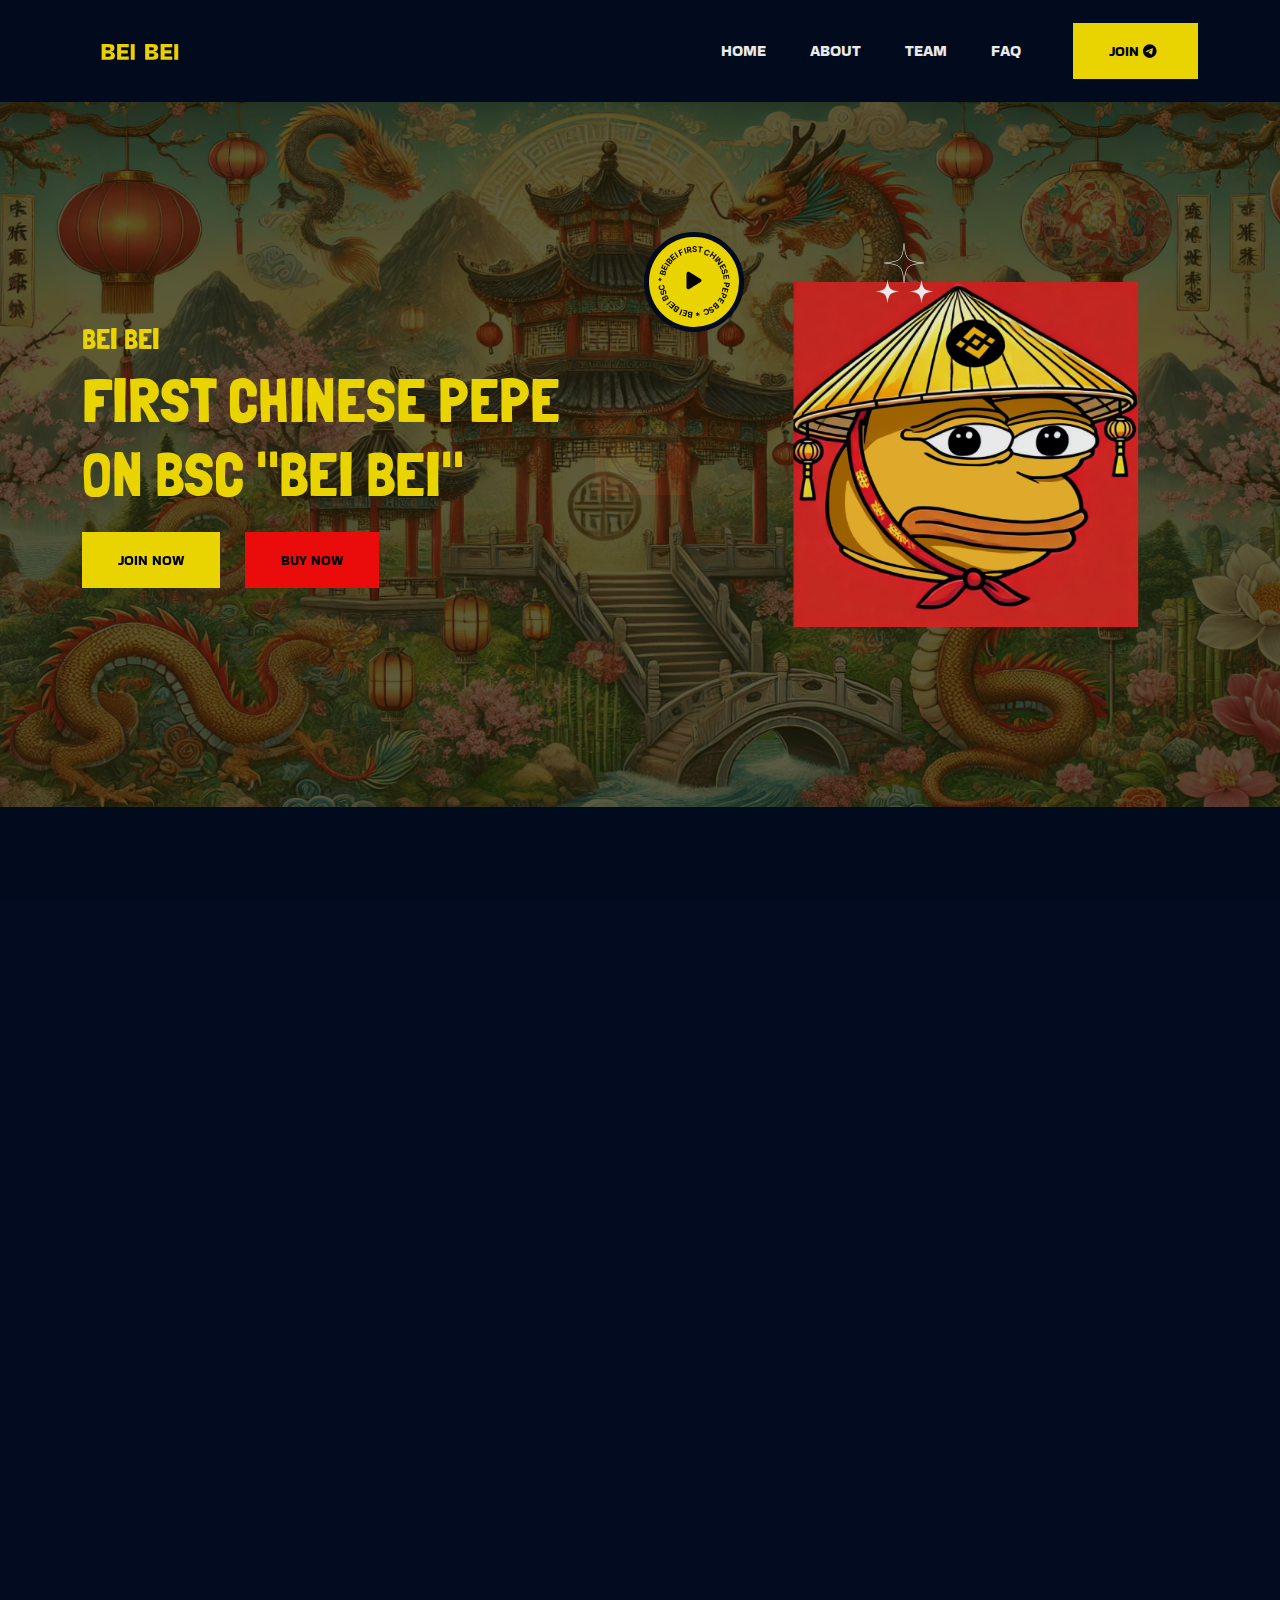
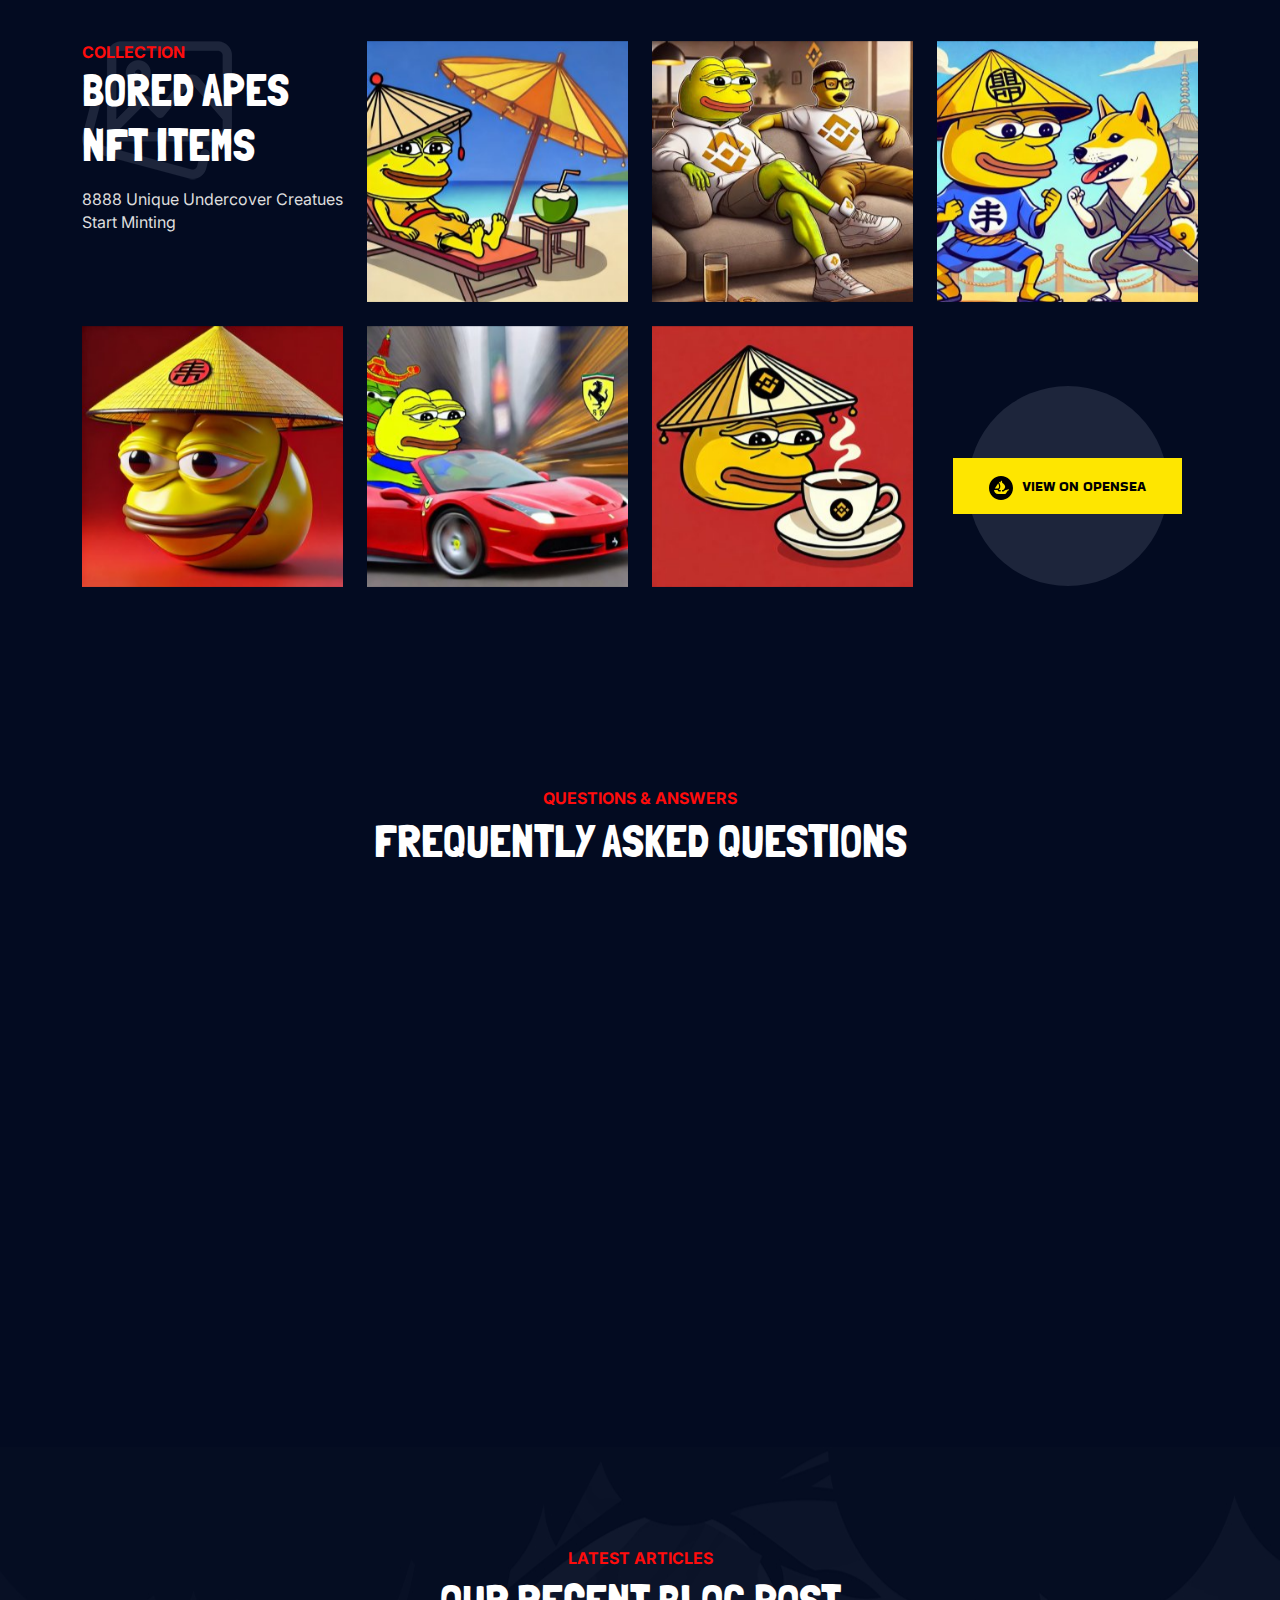
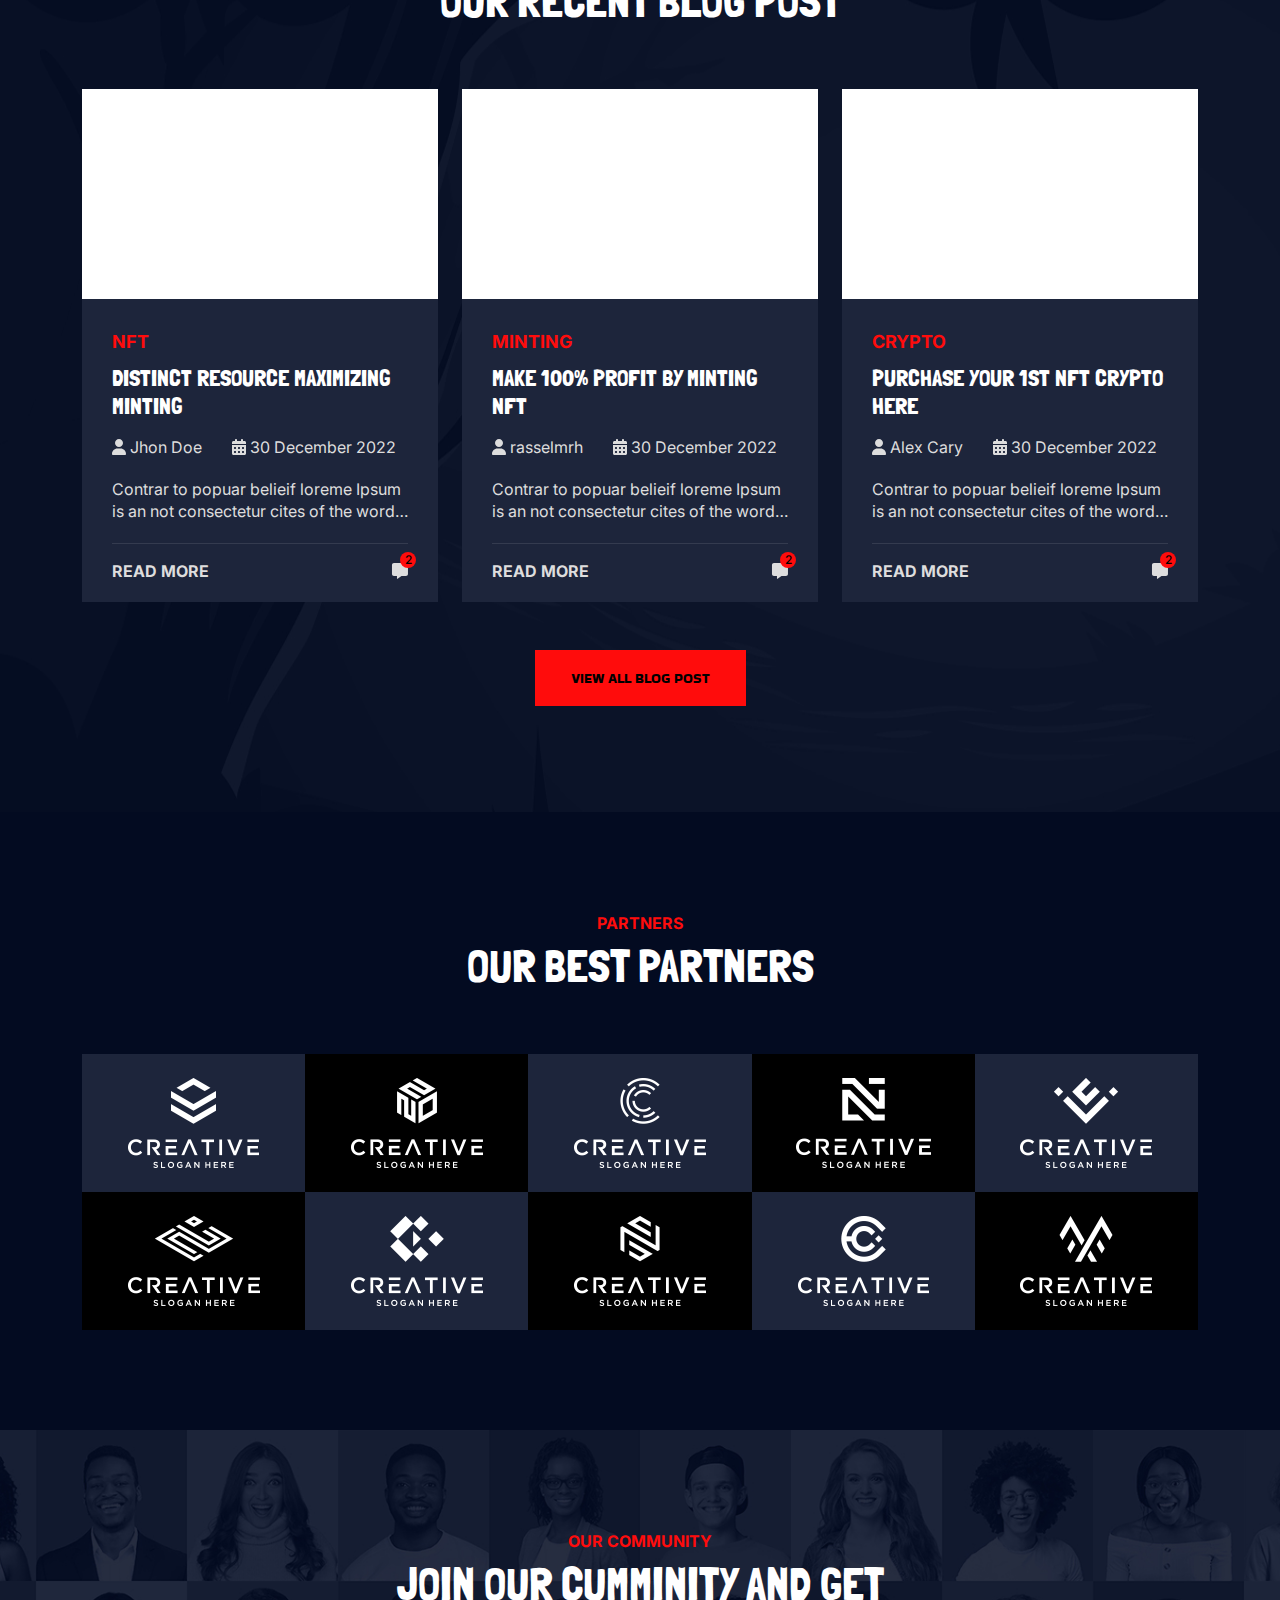
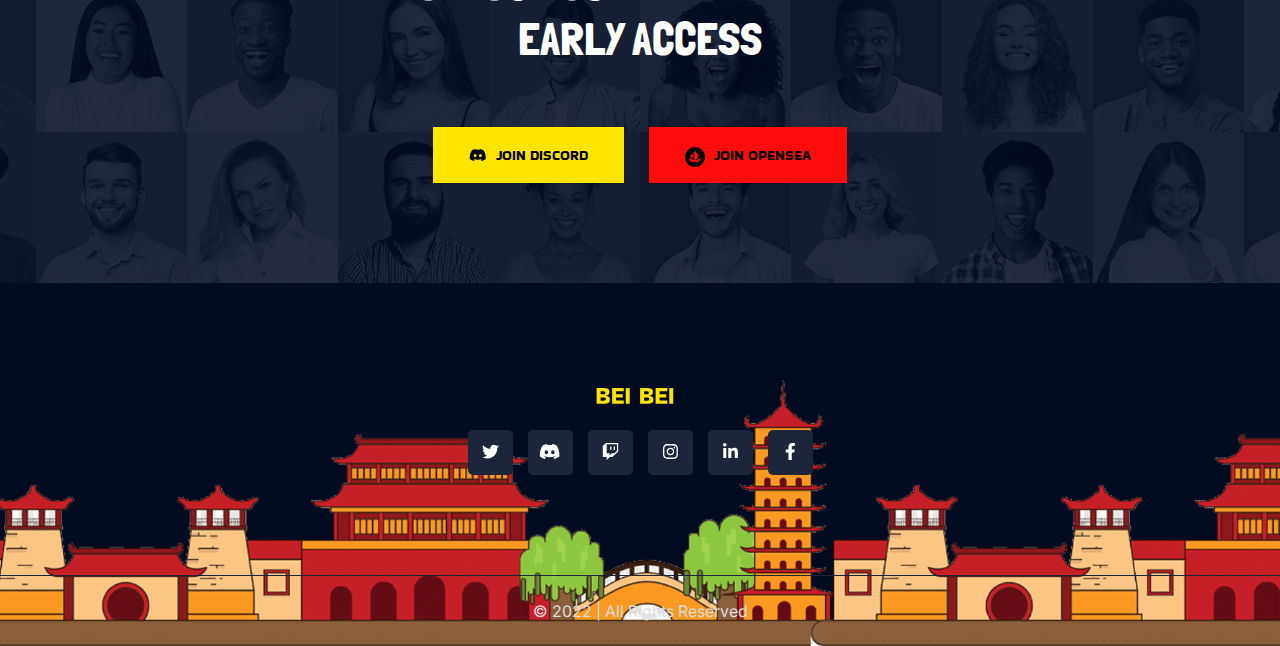
==== commit fe8d92c0: "update" ====
--- a/index copy.html
+++ b/index copy.html
@@ -100,7 +100,7 @@
                         <div class="banner__thumb d-flex justify-content-center" data-aos="fade-left"
                             data-aos-duration="2000">
                             <img src="assets/images/banner/01.png" alt="banner Image">
-                            <a class="banner__video" href="https://www.youtube.com/embed/BKkc2v8echI"
+                            <a class="banner__video" href="#"
                                 data-rel="lightcase">
                                 <div class="banner__video-inner">
                                     <svg viewBox="0 0 100 100">
